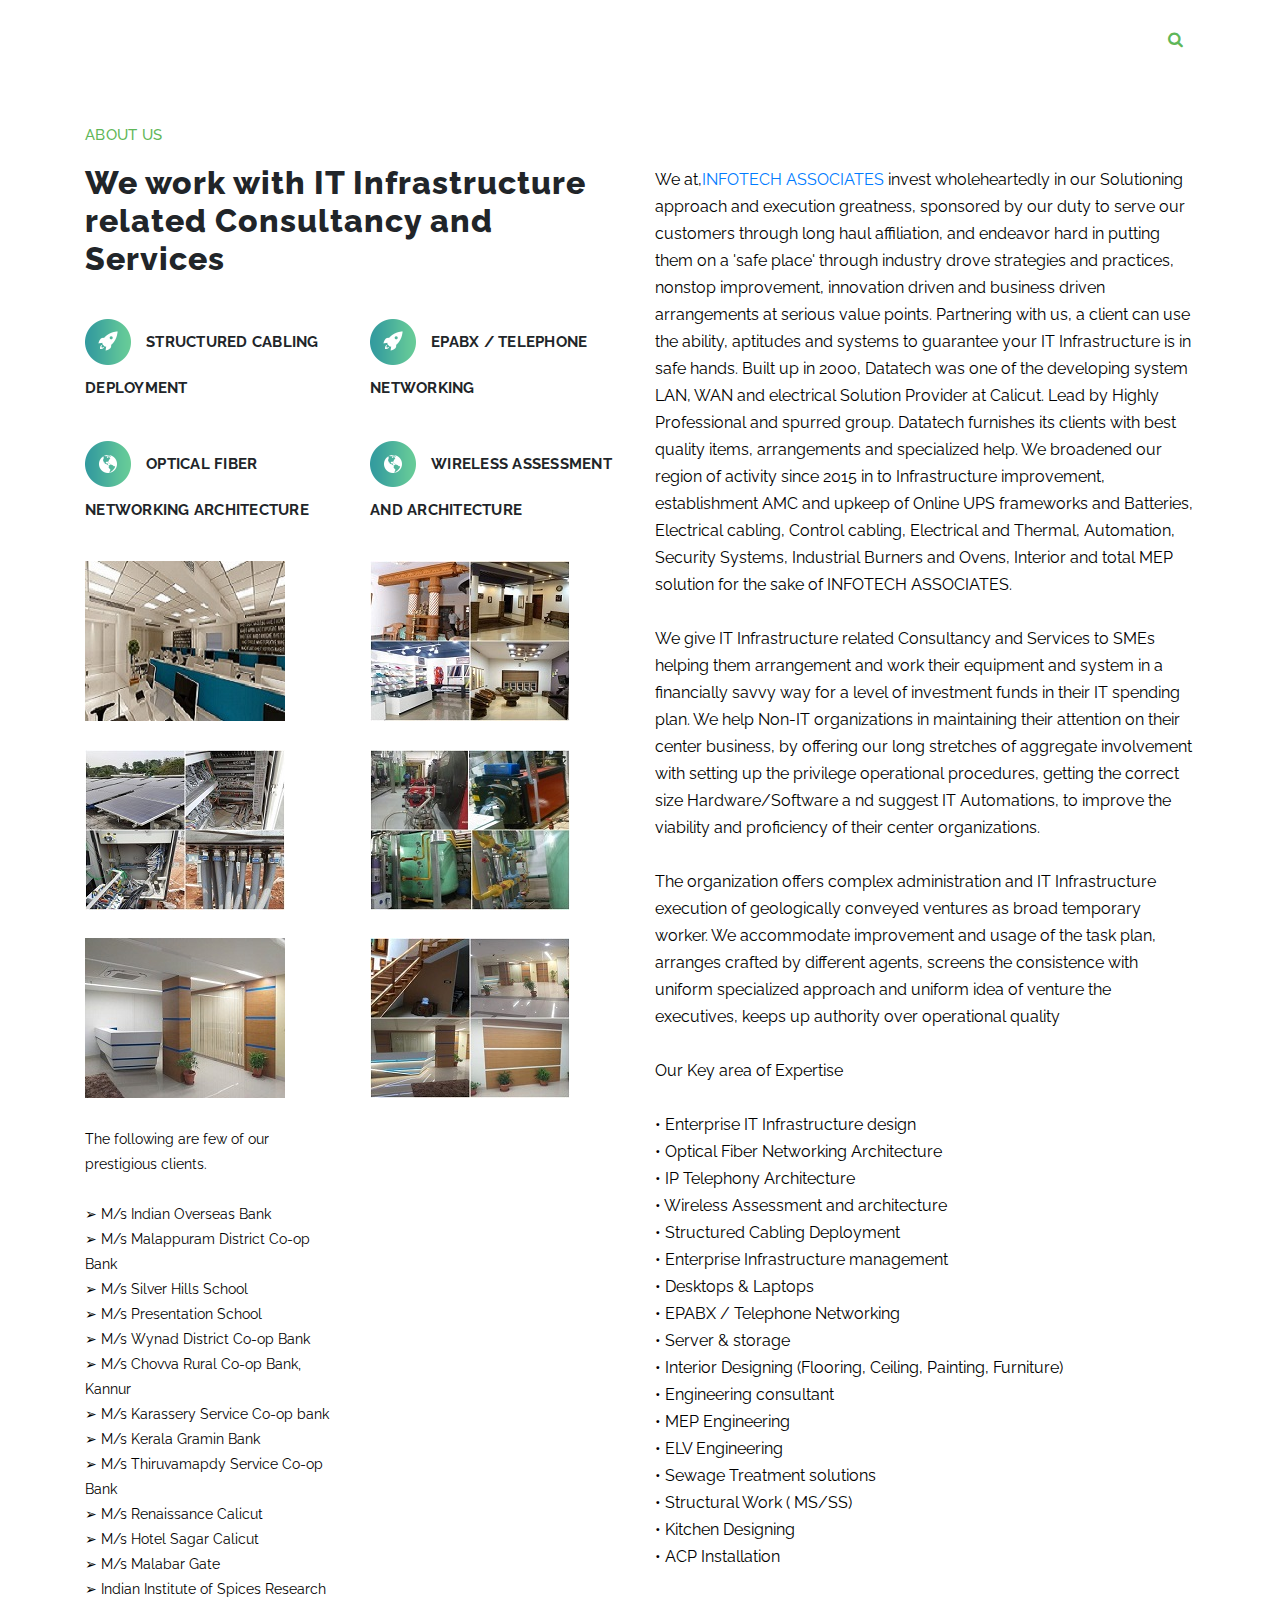
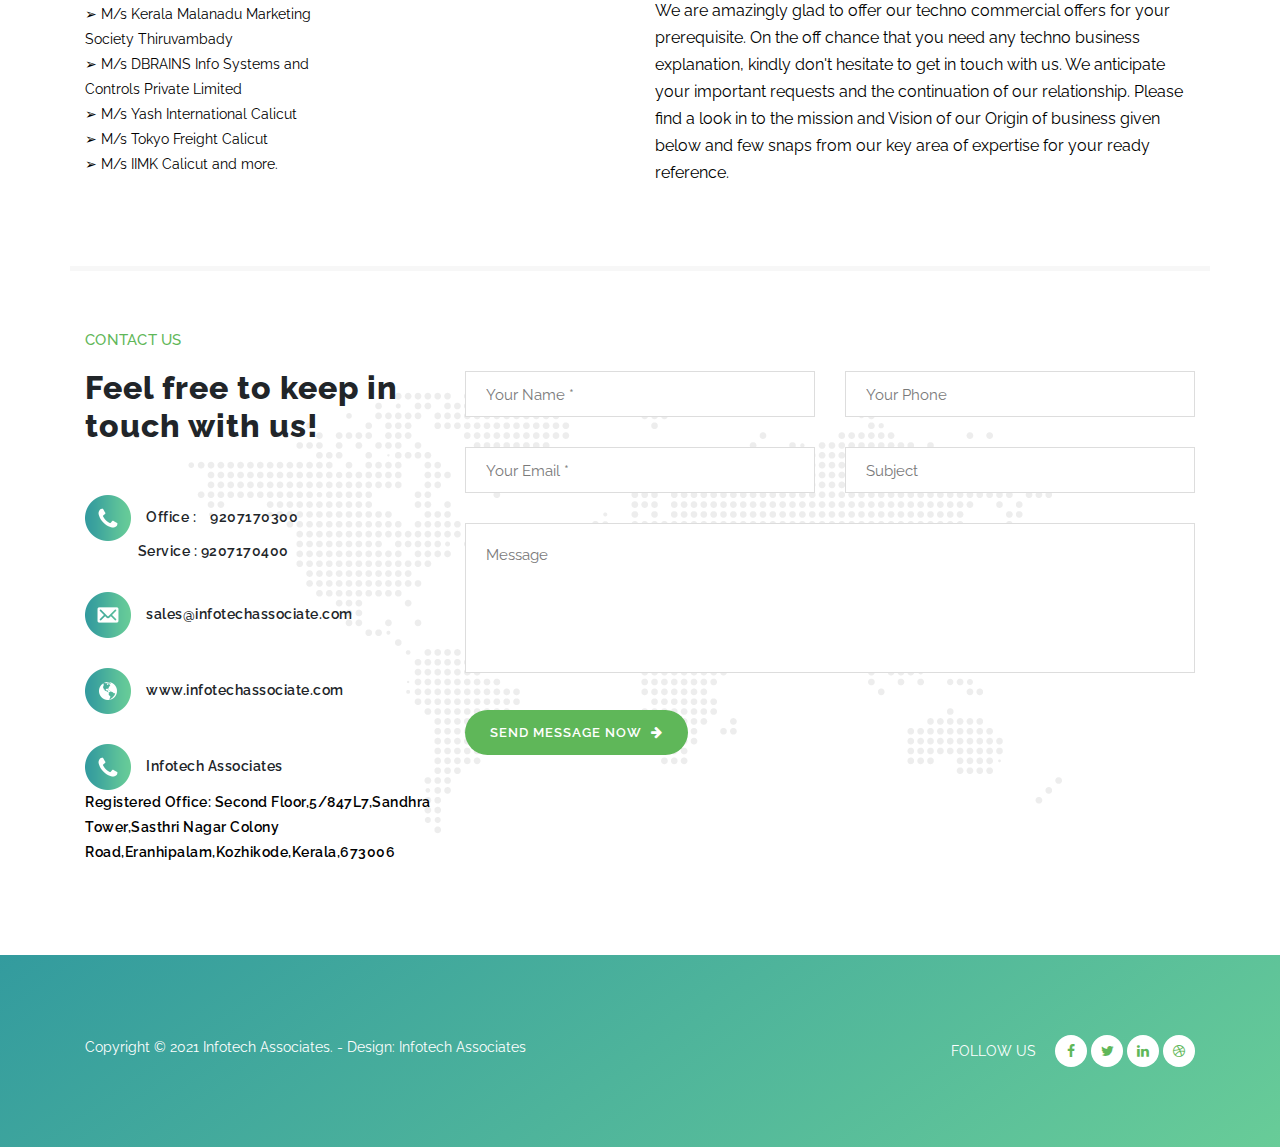
==== profile.html @ 07ed2438 "Update profile.html" ====
<!DOCTYPE html>
<html lang="en">

  <head>

    <meta charset="utf-8">
    <meta name="viewport" content="width=device-width, initial-scale=1, shrink-to-fit=no">
    <meta name="description" content="">
    <meta name="author" content="">
    <link href="https://fonts.googleapis.com/css?family=Raleway:100,200,300,400,500,600,700,800,900&display=swap" rel="stylesheet">
	<link rel="icon" type="image/gif" href="assets/images/favicon.ico"  />

    <title>Infotech Associates</title>

<!--
Breezed Template
https://templatemo.com/tm-543-breezed
-->
    <!-- Additional CSS Files -->
    <link rel="stylesheet" type="text/css" href="assets/css/bootstrap.min.css">

    <link rel="stylesheet" type="text/css" href="assets/css/font-awesome.css">

    <link rel="stylesheet" href="assets/css/templatemo-breezed.css">

    <link rel="stylesheet" href="assets/css/owl-carousel.css">

    <link rel="stylesheet" href="assets/css/lightbox.css">

    <style>
	@media (max-width: 500px)
	{
	.header-area .main-nav .logo
	 {
	  top: 0px;
	  text-transform: uppercase;
	  font-size: 18px;
	 }
	}
    </style>
    </head>
    
    <body>
    
    <!-- ***** Preloader Start ***** -->
    <div id="preloader">
        <div class="jumper">
            <div></div>
            <div></div>
            <div></div>
        </div>
    </div>  
    <!-- ***** Preloader End ***** -->
    
    
    <!-- ***** Header Area Start ***** -->
    <header class="header-area header-sticky">
        <div class="container">
            <div class="row">
                <div class="col-12">
                    <nav class="main-nav">
                        <!-- ***** Logo Start ***** -->
                        <a href="index.html" class="logo">
                            INFOTECH ASSOCIATES 
                        </a>
                        <!-- ***** Logo End ***** -->
                        <!-- ***** Menu Start ***** -->
                        <ul class="nav">
                            <li class="scroll-to-section"><a href="index.html#top" class="active">Home</a></li>
                            <li class="scroll-to-section"><a href="index.html#about">About</a></li>
							<li class="scroll-to-section"><a href="#about">Company Profile</a></li>
                            <li class="submenu"><a href="index.html#gallery">Gallery</a>

                            <ul>
									<li><a href="index.html#projects">Interior Designs</a></li>
                                    <li><a href="index.html#about">About Us</a></li>
                                    <li><a href="">Features</a></li>
                                    <li><a href="">FAQ's</a></li>
                                </ul>
								</li>
                          <!--  <li class="submenu">
                                <a href="javascript:;">Drop Down</a>
                                <ul>
                                    <li><a href="">About Us</a></li>
                                    <li><a href="">Features</a></li>
                                    <li><a href="">FAQ's</a></li>
                                </ul>-->
                            </li>
                            <li class="scroll-to-section"><a href="#contact-us">Contact Us</a></li> 
                            <div class="search-icon">
                                <a href="#search"><i class="fa fa-search"></i></a>
                            </div>
                        </ul>        
                        <a class='menu-trigger'>
                            <span>Menu</span>
                        </a>
                        <!-- ***** Menu End ***** -->
                    </nav>
                </div>
            </div>
        </div>
    </header>
    <!-- ***** Header Area End ***** -->
    
    <!-- ***** Search Area ***** -->
    <div id="search">
        <button type="button" class="close">×</button>
        <form id="contact" action="#" method="get">
            <fieldset>
                <input type="search" name="q" placeholder="SEARCH KEYWORD(s)" aria-label="Search through site content">
            </fieldset>
            <fieldset>
                <button type="submit" class="main-button">Search</button>
            </fieldset>
        </form>
    </div>

    

    <!-- ***** About Area Starts ***** -->
    <section class="section" id="about">
        <div class="container">
            <div class="row" style="margin-top:5%;">
                <div class="col-lg-6 col-md-6 col-xs-12">
                    <div class="left-text-content">
                        <div class="section-heading">
                            <h6>About Us</h6>
                            <h2>We work with IT Infrastructure related Consultancy and Services</h2>
                        </div>
                        <div class="row">
                            <div class="col-md-6 col-sm-6">
                                <div class="service-item">
                                    <img src="assets/images/service-item-01.png" alt="">
                                    <h4>Structured Cabling Deployment</h4>
                                </div>
                            </div>
                            <div class="col-md-6 col-sm-6">
                                <div class="service-item">
                                    <img src="assets/images/service-item-01.png" alt="">
                                    <h4>EPABX / Telephone Networking</h4>
                                </div>
                            </div>
                            <div class="col-md-6 col-sm-6">
                                <div class="service-item">
                                    <img src="assets/images/contact-info-03.png" alt="">
                                    <h4>Optical Fiber Networking Architecture</h4>
                                </div>
                            </div>
                            <div class="col-md-6 col-sm-6">
                                <div class="service-item">
                                    <img src="assets/images/contact-info-03.png" alt="">
                                    <h4>Wireless Assessment and Architecture</h4>
                                </div>
                            </div>
				<br><br>
				<div class="col-md-6 col-sm-6" style="margin-top: 5%;">
                          <div class="item">
                            <a href="assets/images/newimage11.jpg" data-lightbox="image-1" data-title="Our Projects"><img src="assets/images/newimage11.jpg" alt=""></a>
                          </div>
                        </div>
			<div class="col-md-6 col-sm-6" style="margin-top: 5%;">
                          <div class="item">
                            <a href="assets/images/newimage119.jpg" data-lightbox="image-1" data-title="Our Projects"><img src="assets/images/newimage119.jpg" alt=""></a>
                          </div>
                        </div>
			<br><br>
				<div class="col-md-6 col-sm-6" style="margin-top: 5%;">
                          <div class="item">
                            <a href="assets/images/newimage118.jpg" data-lightbox="image-1" data-title="Our Projects"><img src="assets/images/newimage118.jpg" alt=""></a>
                          </div>
                        </div>
			<div class="col-md-6 col-sm-6" style="margin-top: 5%;">
                          <div class="item">
                            <a href="assets/images/newimage117.jpg" data-lightbox="image-1" data-title="Our Projects"><img src="assets/images/newimage117.jpg" alt=""></a>
                          </div>
                        </div>
			<br><br>	
			<div class="col-md-6 col-sm-6" style="margin-top: 5%;">
                          <div class="item">
                            <a href="assets/images/newimage114.jpg" data-lightbox="image-1" data-title="Our Projects"><img src="assets/images/newimage114.jpg" alt=""></a>
                          </div>
                        </div>
			<div class="col-md-6 col-sm-6" style="margin-top: 5%;">
                          <div class="item">
                            <a href="assets/images/newimage116.jpg" data-lightbox="image-1" data-title="Our Projects"><img src="assets/images/newimage116.jpg" alt=""></a>
                          </div>
                        </div>	
			<br><br>	
			
			<div class="col-md-6 col-sm-6" style="margin-top: 5%;font-size: 16px; width: 150%;">
							<p style="color:black;">
							The following are few of our prestigious clients. 
							<br><br>
							➢ M/s Indian Overseas Bank<br>
							➢ M/s Malappuram District Co-op Bank<br>
							➢ M/s Silver Hills School<br>
							➢ M/s Presentation School<br> 
							➢ M/s Wynad District Co-op Bank<br> 
							➢ M/s Chovva Rural Co-op Bank, Kannur<br>
							➢ M/s Karassery Service Co-op bank<br> 
							➢ M/s Kerala Gramin Bank<br> 
							➢ M/s Thiruvamapdy Service Co-op Bank<br> 
							➢ M/s Renaissance Calicut<br> 
							➢ M/s Hotel Sagar Calicut<br>
							➢ M/s Malabar Gate<br>
							➢ Indian Institute of Spices Research<br> 
							➢ M/s Kerala Malanadu Marketing Society Thiruvambady<br>
							➢ M/s DBRAINS Info Systems and Controls Private Limited<br>
							➢ M/s Yash International Calicut<br>
							➢ M/s Tokyo Freight Calicut<br> 
							➢ M/s IIMK Calicut and more.
							<br>
							</p>
							</div>	
				
				
				
                        </div>
                    </div>
                </div>
                <div class="col-lg-6 col-md-6 col-xs-12">
                    <div class="right-text-content">
                        <p style="color:black;"> We at,<a rel="nofollow noopener" href="https://templatemo.com/tm-543-breezed" target="_parent">INFOTECH ASSOCIATES</a> invest wholeheartedly in our Solutioning approach and 
execution greatness, sponsored by our duty to serve our customers through long haul 
affiliation, and endeavor hard in putting them on a 'safe place' through industry drove 
strategies and practices, nonstop improvement, innovation driven and business driven 
arrangements at serious value points. Partnering with us, a client can use the ability, aptitudes 
and systems to guarantee your IT Infrastructure is in safe hands. 
Built up in 2000, Datatech was one of the developing system LAN, WAN and electrical 
Solution Provider at Calicut. Lead by Highly Professional and spurred group. Datatech 
furnishes its clients with best quality items, arrangements and specialized help. We broadened
our region of activity since 2015 in to Infrastructure improvement, establishment AMC and 
upkeep of Online UPS frameworks and Batteries, Electrical cabling, Control cabling, 
Electrical and Thermal, Automation, Security Systems, Industrial Burners and Ovens, Interior 
and total MEP solution for the sake of INFOTECH ASSOCIATES.
<br><br> 
We give IT Infrastructure related Consultancy and Services to SMEs helping them 
arrangement and work their equipment and system in a financially savvy way for a level of 
investment funds in their IT spending plan. We help Non-IT organizations in maintaining their 
attention on their center business, by offering our long stretches of aggregate involvement 
with setting up the privilege operational procedures, getting the correct size 
Hardware/Software a nd suggest IT Automations, to improve the viability and proficiency of 
their center organizations. 
<br><br>
The organization offers complex administration and IT Infrastructure execution of 
geologically conveyed ventures as broad temporary worker. We accommodate improvement 
and usage of the task plan, arranges crafted by different agents, screens the consistence with 
uniform specialized approach and uniform idea of venture the executives, keeps up authority 
over operational quality
<br><br>
Our Key area of Expertise
<br><br>
• Enterprise IT Infrastructure design<br>
• Optical Fiber Networking Architecture<br>
• IP Telephony Architecture<br>
• Wireless Assessment and architecture<br>
• Structured Cabling Deployment<br>
• Enterprise Infrastructure management<br>
• Desktops & Laptops<br> 
• EPABX / Telephone Networking<br>
• Server & storage<br>
• Interior Designing (Flooring, Ceiling, Painting, Furniture)<br>
• Engineering consultant<br>
• MEP Engineering<br>
• ELV Engineering<br>
• Sewage Treatment solutions<br>
• Structural Work ( MS/SS)<br>
• Kitchen Designing<br>
• ACP Installation<br> 
<br>
We are amazingly glad to offer our techno commercial offers for your prerequisite. On the off 
chance that you need any techno business explanation, kindly don't hesitate to get in touch 
with us. We anticipate your important requests and the continuation of our relationship.
Please find a look in to the mission and Vision of our Origin of business given below and few 
snaps from our key area of expertise for your ready reference.
</p>
                    </div>
                </div>
            </div>
        </div>
    </section>
    <!-- ***** About Area Ends ***** -->

    
    <!-- ***** Contact Us Area Starts ***** -->
    <section class="section" id="contact-us">
        <div class="container">
            <div class="row">
                <div class="col-lg-4 col-md-4 col-xs-12">
                    <div class="left-text-content">
                        <div class="section-heading">
                            <h6>Contact Us</h6>
                            <h2>Feel free to keep in touch with us!</h2>
                        </div>
                        <ul class="contact-info">
                            <li><img src="assets/images/contact-info-01.png" alt="">Office :&nbsp &nbsp 9207170300 </br> &nbsp &nbsp &nbsp &nbsp &nbsp &nbsp &nbsp &nbspService : 9207170400</li>
                            <li><img src="assets/images/contact-info-02.png" alt="">sales@infotechassociate.com</li>
                            <li><img src="assets/images/contact-info-03.png" alt="">www.infotechassociate.com</li>
			                <li><img src="assets/images/contact-info-01.png" alt="">Infotech Associates </br>
				            <p style="color: black;">Registered Office: Second Floor,5/847L7,Sandhra Tower,Sasthri Nagar Colony Road,Eranhipalam,Kozhikode,Kerala,673006</p></li>
                        </ul>
                    </div>
                </div>
                <div class="col-lg-8 col-md-8 col-xs-12">
                    <div class="contact-form">
                        <form id="contact" action="" method="get">
                          <div class="row">
                            <div class="col-md-6 col-sm-12">
                              <fieldset>
                                <input name="name" type="text" id="name" placeholder="Your Name *" required="">
                              </fieldset>
                            </div>
                            <div class="col-md-6 col-sm-12">
                              <fieldset>
                                <input name="phone" type="text" id="phone" placeholder="Your Phone" required="">
                              </fieldset>
                            </div>
                            <div class="col-md-6 col-sm-12">
                              <fieldset>
                                <input name="email" type="email" id="email" placeholder="Your Email *" required="">
                              </fieldset>
                            </div>
                            <div class="col-md-6 col-sm-12">
                              <fieldset>
                                <input name="subject" type="text" id="subject" placeholder="Subject">
                              </fieldset>
                            </div>
                            <div class="col-lg-12">
                              <fieldset>
                                <textarea name="message" rows="6" id="message" placeholder="Message" required=""></textarea>
                              </fieldset>
                            </div>
                            <div class="col-lg-12">
                              <fieldset>
                                <button type="submit" id="form-submit" class="main-button-icon">Send Message Now <i class="fa fa-arrow-right"></i></button>
                              </fieldset>
                            </div>
                          </div>
                        </form>
                    </div>
                </div>
            </div>
        </div>
    </section>
    <!-- ***** Contact Us Area Ends ***** -->
    
    <!-- ***** Footer Start ***** -->
    <footer>
        <div class="container">
            <div class="row">
                <div class="col-lg-6 col-xs-12">
                    <div class="left-text-content">
                        <p>Copyright &copy; 2021 Infotech Associates.
                        
                        - Design: <a rel="nofollow noopener" href="#">Infotech Associates </a></p>
                    </div>
                </div>
                <div class="col-lg-6 col-xs-12">
                    <div class="right-text-content">
                            <ul class="social-icons">
                                <li><p>Follow Us</p></li>
                                <li><a rel="nofollow" href="#"><i class="fa fa-facebook"></i></a></li>
                                <li><a rel="nofollow" href="#"><i class="fa fa-twitter"></i></a></li>
                                <li><a rel="nofollow" href="#"><i class="fa fa-linkedin"></i></a></li>
                                <li><a rel="nofollow" href="#"><i class="fa fa-dribbble"></i></a></li>
                            </ul>
                    </div>
                </div>
            </div>
        </div>
    </footer>
    

    <!-- jQuery -->
    <script src="assets/js/jquery-2.1.0.min.js"></script>

    <!-- Bootstrap -->
    <script src="assets/js/popper.js"></script>
    <script src="assets/js/bootstrap.min.js"></script>

    <!-- Plugins -->
    <script src="assets/js/owl-carousel.js"></script>
    <script src="assets/js/scrollreveal.min.js"></script>
    <script src="assets/js/waypoints.min.js"></script>
    <script src="assets/js/jquery.counterup.min.js"></script>
    <script src="assets/js/imgfix.min.js"></script> 
    <script src="assets/js/slick.js"></script> 
    <script src="assets/js/lightbox.js"></script> 
    <script src="assets/js/isotope.js"></script> 
    
    <!-- Global Init -->
    <script src="assets/js/custom.js"></script>

    <script>

        $(function() {
            var selectedClass = "";
            $("p").click(function(){
            selectedClass = $(this).attr("data-rel");
            $("#portfolio").fadeTo(50, 0.1);
                $("#portfolio div").not("."+selectedClass).fadeOut();
            setTimeout(function() {
              $("."+selectedClass).fadeIn();
              $("#portfolio").fadeTo(50, 1);
            }, 500);
                
            });
        });

    </script>
   
  </body>
</html>
---- assets/css/templatemo-breezed.css ----
/*

Breezed Template

https://templatemo.com/tm-543-breezed

*/

/* ---------------------------------------------
Table of contents
------------------------------------------------
01. font & reset css
02. reset
03. global styles
04. header
05. banner
06. features
07. testimonials
08. contact
09. footer
10. preloader
11. search
12. portfolio

--------------------------------------------- */
/* 
---------------------------------------------
font & reset css
--------------------------------------------- 
*/
@import url("https://fonts.googleapis.com/css?family=Poppins:100,200,300,400,500,600,700,800,900");
/* 
---------------------------------------------
reset
--------------------------------------------- 
*/
html, body, div, span, applet, object, iframe, h1, h2, h3, h4, h5, h6, p, blockquote, div
pre, a, abbr, acronym, address, big, cite, code, del, dfn, em, font, img, ins, kbd, q,
s, samp, small, strike, strong, sub, sup, tt, var, b, u, i, center, dl, dt, dd, ol, ul, li,
figure, header, nav, section, article, aside, footer, figcaption {
  margin: 0;
  padding: 0;
  border: 0;
  outline: 0;
}

.clearfix:after {
  content: ".";
  display: block;
  clear: both;
  visibility: hidden;
  line-height: 0;
  height: 0;
}

.clearfix {
  display: inline-block;
}

html[xmlns] .clearfix {
  display: block;
}

* html .clearfix {
  height: 1%;
}

ul, li {
  padding: 0;
  margin: 0;
  list-style: none;
}

header, nav, section, article, aside, footer, hgroup {
  display: block;
}

* {
  box-sizing: border-box;
}

html, body {
  font-family: 'Raleway', sans-serif;
  font-weight: 400;
  background-color: #fff;
  font-size: 16px;
  -ms-text-size-adjust: 100%;
  -webkit-font-smoothing: antialiased;
  -moz-osx-font-smoothing: grayscale;
}

a {
  text-decoration: none !important;
}

h1, h2, h3, h4, h5, h6 {
  margin-top: 0px;
  margin-bottom: 0px;
}

ul {
  margin-bottom: 0px;
}

p {
  font-size: 14px;
  line-height: 25px;
  color: #777;
}

/* 
---------------------------------------------
global styles
--------------------------------------------- 
*/
html,
body {
  background: #fff;
  font-family: 'Raleway', sans-serif;
}

::selection {
  background: #5fb759;
  color: #fff;
}

::-moz-selection {
  background: #5fb759;
  color: #fff;
}

@media (max-width: 991px) {
  html, body {
    overflow-x: hidden;
  }
  .mobile-top-fix {
    margin-top: 30px;
    margin-bottom: 0px;
  }
  .mobile-bottom-fix {
    margin-bottom: 30px;
  }
  .mobile-bottom-fix-big {
    margin-bottom: 60px;
  }
}

a.main-stroked-button {
  font-size: 13px;
  border-radius: 25px;
  padding: 11px 25px;
  background-color: transparent;
  border: 2px solid #fff;
  text-transform: uppercase;
  color: #fff;
  font-weight: 600;
  letter-spacing: 1px;
  -webkit-transition: all 0.3s ease 0s;
  -moz-transition: all 0.3s ease 0s;
  -o-transition: all 0.3s ease 0s;
  transition: all 0.3s ease 0s;
}

a.main-stroked-button:hover {
  background-color: #fff;
  color: #5fb759;
}

a.main-filled-button {
  font-size: 13px;
  border-radius: 25px;
  padding: 13px 25px;
  background-color: #fff;
  text-transform: uppercase;
  color: #5fb759;
  font-weight: 600;
  letter-spacing: 1px;
  -webkit-transition: all 0.3s ease 0s;
  -moz-transition: all 0.3s ease 0s;
  -o-transition: all 0.3s ease 0s;
  transition: all 0.3s ease 0s;
}

a.main-filled-button:hover {
  color: #fff;
  background-color: #5fb759;
}

a.main-button-icon {
  font-size: 13px;
  border-radius: 25px;
  padding: 13px 25px;
  background-color: #5fb759;
  text-transform: uppercase;
  color: #fff;
  font-weight: 600;
  letter-spacing: 1px;
  -webkit-transition: all 0.3s ease 0s;
  -moz-transition: all 0.3s ease 0s;
  -o-transition: all 0.3s ease 0s;
  transition: all 0.3s ease 0s;
}

a.main-button-icon i {
  margin-left: 5px;
  -webkit-transition: all 0.3s ease-in-out 0s;
  -moz-transition: all 0.3s ease-in-out 0s;
  -o-transition: all 0.3s ease-in-out 0s;
  transition: all 0.3s ease-in-out 0s;
}

a.main-button-icon:hover i {
  padding-left: 5px;
}

button.main-button {
  outline: none;
  border: none;
  cursor: pointer;
  font-size: 13px;
  border-radius: 25px;
  padding: 10px 25px;
  background-color: #fff;
  text-transform: uppercase;
  color: #5fb759;
  font-weight: 600;
  letter-spacing: 1px;
  -webkit-transition: all 0.3s ease 0s;
  -moz-transition: all 0.3s ease 0s;
  -o-transition: all 0.3s ease 0s;
  transition: all 0.3s ease 0s;
}

button.main-button:hover {
  color: #fff;
  background-color: #5fb759;
}

button.main-button-icon {
  border: none;
  outline: none;
  font-size: 13px;
  border-radius: 25px;
  padding: 13px 25px;
  background-color: #5fb759;
  text-transform: uppercase;
  color: #fff;
  font-weight: 600;
  letter-spacing: 1px;
  -webkit-transition: all 0.3s ease 0s;
  -moz-transition: all 0.3s ease 0s;
  -o-transition: all 0.3s ease 0s;
  transition: all 0.3s ease 0s;
}

button.main-button-icon i {
  margin-left: 5px;
  -webkit-transition: all 0.3s ease-in-out 0s;
  -moz-transition: all 0.3s ease-in-out 0s;
  -o-transition: all 0.3s ease-in-out 0s;
  transition: all 0.3s ease-in-out 0s;
}

button.main-button-icon:hover i {
  padding-left: 5px;
}

a.text-button-icon {
  text-transform: uppercase;
  color: #1e1e1e;
  font-size: 13px;
  font-weight: 600;
  letter-spacing: 1px;
  -webkit-transition: all 0.3s ease 0s;
  -moz-transition: all 0.3s ease 0s;
  -o-transition: all 0.3s ease 0s;
  transition: all 0.3s ease 0s;
}

a.text-button-icon i {
  margin-left: 5px;
  -webkit-transition: all 0.3s ease-in-out 0s;
  -moz-transition: all 0.3s ease-in-out 0s;
  -o-transition: all 0.3s ease-in-out 0s;
  transition: all 0.3s ease-in-out 0s;
}

a.text-button-icon:hover {
  color: #5fb759;
}

a.text-button-icon:hover i {
  padding-left: 5px;
}


.section-heading h6 {
  font-size: 15px;
  font-weight: 500;
  text-transform: uppercase;
  letter-spacing: 0.25px;
  margin-top: 0px;
  margin-bottom: 0px;
}

.section-heading h2 {
  font-size: 32px;
  font-weight: 800;
  letter-spacing: 1px;
  margin-top: 20px;
  margin-bottom: 0px;
}


/* 
---------------------------------------------
header
--------------------------------------------- 
*/

.background-header {
  background-color: #fff;
  height: 80px!important;
  position: fixed!important;
  top: 0px;
  left: 0px;
  right: 0px;
  box-shadow: 0px 0px 10px rgba(0,0,0,0.15)!important;
}

.background-header .logo,
.background-header .main-nav .nav li a {
  color: #1e1e1e!important;
}

.background-header .main-nav .nav li:hover a {
  color: #5fb759!important;
}

.background-header .nav li a.active {
  color: #5fb759!important;
}

.header-area {
  position: absolute;
  top: 0px;
  left: 0px;
  right: 0px;
  z-index: 100;
  height: 100px;
  -webkit-transition: all .5s ease 0s;
  -moz-transition: all .5s ease 0s;
  -o-transition: all .5s ease 0s;
  transition: all .5s ease 0s;
}

.header-area .main-nav {
  min-height: 80px;
  background: transparent;
}

.header-area .main-nav .logo {
  line-height: 80px;
  color: #fff;
  font-size: 28px;
  font-weight: 700;
  text-transform: uppercase;
  letter-spacing: 2px;
  float: left;
  -webkit-transition: all 0.3s ease 0s;
  -moz-transition: all 0.3s ease 0s;
  -o-transition: all 0.3s ease 0s;
  transition: all 0.3s ease 0s;
}


.header-area .main-nav .nav {
  float: right;
  margin-top: 27px;
  margin-right: 0px;
  background-color: transparent;
  -webkit-transition: all 0.3s ease 0s;
  -moz-transition: all 0.3s ease 0s;
  -o-transition: all 0.3s ease 0s;
  transition: all 0.3s ease 0s;
  position: relative;
  z-index: 999;
}

.header-area .main-nav .nav li {
  padding-left: 20px;
  padding-right: 20px;
}

.header-area .main-nav .nav .search-icon {
  float: right;
  margin-left: 15px;
}

.header-area .main-nav .nav .search-icon a {
  background-color: #fff;
  color: #5fb759;
  width: 40px;
  height: 40px;
  display: inline-block;
  text-align: center;
  line-height: 40px;
}

@media (max-width: 767px) {
  .header-area .main-nav .nav .search-icon {
    float: none;
    text-align: center;
    width: 100%;
    background-color: #fff;
    margin-left: 0px;
  }
}

.header-area .main-nav .nav .search-icon a:hover {
  opacity: 1;
  color: #5fb759!important;
}

.header-area .main-nav .nav li a {
  display: block;
  font-weight: 500;
  font-size: 13px;
  color: #7a7a7a;
  text-transform: uppercase;
  -webkit-transition: all 0.3s ease 0s;
  -moz-transition: all 0.3s ease 0s;
  -o-transition: all 0.3s ease 0s;
  transition: all 0.3s ease 0s;
  height: 40px;
  line-height: 40px;
  border: transparent;
  letter-spacing: 1px;
}

.header-area .main-nav .nav li a {
  color: #fff;
}

.header-area .main-nav .nav li:hover a,
.header-area .main-nav .nav li a.active {
  color: #fff!important;
  opacity: 0.5;
}

.background-header .main-nav .nav li:hover a,
.background-header .main-nav .nav li a.active {
  color: #5fb759!important;
  opacity: 1;
}

.header-area .main-nav .nav li.submenu {
  position: relative;
  padding-right: 35px;
}

.header-area .main-nav .nav li.submenu:after {
  font-family: FontAwesome;
  content: "\f107";
  font-size: 12px;
  color: #fff;
  position: absolute;
  right: 18px;
  top: 12px;
}

.background-header .main-nav .nav li.submenu:after {
  color: #7a7a7a;
}

.header-area .main-nav .nav li.submenu ul {
  position: absolute;
  width: 200px;
  box-shadow: 0 2px 28px 0 rgba(0, 0, 0, 0.06);
  overflow: hidden;
  top: 40px;
  opacity: 0;
  transform: translateY(+2em);
  visibility: hidden;
  z-index: -1;
  transition: all 0.3s ease-in-out 0s, visibility 0s linear 0.3s, z-index 0s linear 0.01s;
}

.header-area .main-nav .nav li.submenu ul li {
  margin-left: 0px;
  padding-left: 0px;
  padding-right: 0px;
}

.header-area .main-nav .nav li.submenu ul li a {
  opacity: 1;
  display: block;
  background: #fff;
  color: #7a7a7a!important;
  padding-left: 20px;
  height: 40px;
  line-height: 40px;
  -webkit-transition: all 0.3s ease 0s;
  -moz-transition: all 0.3s ease 0s;
  -o-transition: all 0.3s ease 0s;
  transition: all 0.3s ease 0s;
  position: relative;
  font-size: 13px;
  border-bottom: 1px solid #f5f5f5;
}

.header-area .main-nav .nav li.submenu ul li a:hover {
  background: #fff;
  color: #5fb759!important;
  padding-left: 25px;
}

.header-area .main-nav .nav li.submenu ul li a:hover:before {
  width: 3px;
}

.header-area .main-nav .nav li.submenu:hover ul {
  visibility: visible;
  opacity: 1;
  z-index: 1;
  transform: translateY(0%);
  transition-delay: 0s, 0s, 0.3s;
}

.header-area .main-nav .menu-trigger {
  cursor: pointer;
  display: block;
  position: absolute;
  top: 23px;
  width: 32px;
  height: 40px;
  text-indent: -9999em;
  z-index: 99;
  right: 40px;
  display: none;
}

.header-area .main-nav .menu-trigger span,
.header-area .main-nav .menu-trigger span:before,
.header-area .main-nav .menu-trigger span:after {
  -moz-transition: all 0.4s;
  -o-transition: all 0.4s;
  -webkit-transition: all 0.4s;
  transition: all 0.4s;
  background-color: #1e1e1e;
  display: block;
  position: absolute;
  width: 30px;
  height: 2px;
  left: 0;
}

.background-header .main-nav .menu-trigger span,
.background-header .main-nav .menu-trigger span:before,
.background-header .main-nav .menu-trigger span:after {
  background-color: #1e1e1e;
}

.header-area .main-nav .menu-trigger span:before,
.header-area .main-nav .menu-trigger span:after {
  -moz-transition: all 0.4s;
  -o-transition: all 0.4s;
  -webkit-transition: all 0.4s;
  transition: all 0.4s;
  background-color: #1e1e1e;
  display: block;
  position: absolute;
  width: 30px;
  height: 2px;
  left: 0;
  width: 75%;
}

.background-header .main-nav .menu-trigger span:before,
.background-header .main-nav .menu-trigger span:after {
  background-color: #1e1e1e;
}

.header-area .main-nav .menu-trigger span:before,
.header-area .main-nav .menu-trigger span:after {
  content: "";
}

.header-area .main-nav .menu-trigger span {
  top: 16px;
}

.header-area .main-nav .menu-trigger span:before {
  -moz-transform-origin: 33% 100%;
  -ms-transform-origin: 33% 100%;
  -webkit-transform-origin: 33% 100%;
  transform-origin: 33% 100%;
  top: -10px;
  z-index: 10;
}

.header-area .main-nav .menu-trigger span:after {
  -moz-transform-origin: 33% 0;
  -ms-transform-origin: 33% 0;
  -webkit-transform-origin: 33% 0;
  transform-origin: 33% 0;
  top: 10px;
}

.header-area .main-nav .menu-trigger.active span,
.header-area .main-nav .menu-trigger.active span:before,
.header-area .main-nav .menu-trigger.active span:after {
  background-color: transparent;
  width: 100%;
}

.header-area .main-nav .menu-trigger.active span:before {
  -moz-transform: translateY(6px) translateX(1px) rotate(45deg);
  -ms-transform: translateY(6px) translateX(1px) rotate(45deg);
  -webkit-transform: translateY(6px) translateX(1px) rotate(45deg);
  transform: translateY(6px) translateX(1px) rotate(45deg);
  background-color: #1e1e1e;
}

.background-header .main-nav .menu-trigger.active span:before {
  background-color: #1e1e1e;
}

.header-area .main-nav .menu-trigger.active span:after {
  -moz-transform: translateY(-6px) translateX(1px) rotate(-45deg);
  -ms-transform: translateY(-6px) translateX(1px) rotate(-45deg);
  -webkit-transform: translateY(-6px) translateX(1px) rotate(-45deg);
  transform: translateY(-6px) translateX(1px) rotate(-45deg);
  background-color: #1e1e1e;
}

.background-header .main-nav .menu-trigger.active span:after {
  background-color: #1e1e1e;
}

.header-area.header-sticky {
  min-height: 80px;
}

.header-area.header-sticky .nav {
  margin-top: 20px !important;
}

.header-area.header-sticky .nav li a.active {
  color: #5fb759;
}

@media (max-width: 1200px) {
  .header-area .main-nav .nav li {
    padding-left: 12px;
    padding-right: 12px;
  }
  .header-area .main-nav:before {
    display: none;
  }
}

@media (max-width: 767px) {
  .header-area .main-nav .logo {
    color: #1e1e1e;
  }
  .header-area.header-sticky .nav li a:hover,
  .header-area.header-sticky .nav li a.active {
    color: #5fb759!important;
    opacity: 1;
  }
  .header-area.header-sticky .nav li.search-icon a {
    width: 100%;
  }
  .header-area {
    background-color: #f7f7f7;
    padding: 0px 15px;
    height: 80px;
    box-shadow: none;
    text-align: center;
  }
  .header-area .container {
    padding: 0px;
  }
  .header-area .logo {
    margin-left: 30px;
  }
  .header-area .menu-trigger {
    display: block !important;
  }
  .header-area .main-nav {
    overflow: hidden;
  }
  .header-area .main-nav .nav {
    float: none;
    width: 100%;
    display: none;
    -webkit-transition: all 0s ease 0s;
    -moz-transition: all 0s ease 0s;
    -o-transition: all 0s ease 0s;
    transition: all 0s ease 0s;
    margin-left: 0px;
  }
  .header-area .main-nav .nav li:first-child {
    border-top: 1px solid #eee;
  }
  .header-area.header-sticky .nav {
    margin-top: 80px !important;
  }
  .header-area .main-nav .nav li {
    width: 100%;
    background: #fff;
    border-bottom: 1px solid #eee;
    padding-left: 0px !important;
    padding-right: 0px !important;
  }
  .header-area .main-nav .nav li a {
    height: 50px !important;
    line-height: 50px !important;
    padding: 0px !important;
    border: none !important;
    background: #f7f7f7 !important;
    color: #191a20 !important;
  }
  .header-area .main-nav .nav li a:hover {
    background: #eee !important;
    color: #5fb759!important;
  }
  .header-area .main-nav .nav li.submenu ul {
    position: relative;
    visibility: inherit;
    opacity: 1;
    z-index: 1;
    transform: translateY(0%);
    transition-delay: 0s, 0s, 0.3s;
    top: 0px;
    width: 100%;
    box-shadow: none;
    height: 0px;
  }
  .header-area .main-nav .nav li.submenu ul li a {
    font-size: 12px;
    font-weight: 400;
  }
  .header-area .main-nav .nav li.submenu ul li a:hover:before {
    width: 0px;
  }
  .header-area .main-nav .nav li.submenu ul.active {
    height: auto !important;
  }
  .header-area .main-nav .nav li.submenu:after {
    color: #3B566E;
    right: 25px;
    font-size: 14px;
    top: 15px;
  }
  .header-area .main-nav .nav li.submenu:hover ul, .header-area .main-nav .nav li.submenu:focus ul {
    height: 0px;
  }
}

@media (min-width: 767px) {
  .header-area .main-nav .nav {
    display: flex !important;
  }
}


/* 
---------------------------------------------
banner
--------------------------------------------- 
*/
/* ==== Main CSS === */
.img-fill{
  width: 100%;
  display: block;
  overflow: hidden;
  position: relative;
  text-align: center
}

.img-fill img {
  min-height: 100%;
  min-width: 100%;
  position: relative;
  display: inline-block;
  max-width: none;
}

*,
*:before,
*:after {
  -webkit-box-sizing: border-box;
  box-sizing: border-box;
  -webkit-font-smoothing: antialiased;
  -moz-osx-font-smoothing: grayscale;
}

.Grid1k {
  padding: 0 15px;
  max-width: 1200px;
  margin: auto;
}

.blocks-box,
.slick-slider {
  margin: 0;
  padding: 0!important;
}

.slick-slide {
  float: left /* If RTL Make This Right */ ;
  padding: 0;
}

/* ==== Slider Style === */
.Modern-Slider .item .img-fill{
  height:95vh;
  background:#000;
}

.Modern-Slider .item .info > div{
  display:inline-block!important;
  vertical-align:middle;
}

.Modern-Slider .NextArrow{
  position:absolute;
  top:50%;
  right:30px;
  border:0 none;
  background-color: transparent;
  text-align:center;
  font-size: 36px;
  font-family: 'FontAwesome';
  color:#FFF;
  z-index:5;
  outline: none;
}

.Modern-Slider .NextArrow:before{
  content:'\f105';
}

.Modern-Slider .PrevArrow {
  position:absolute;
  top:50%;
  left:30px;
  border:0 none;
  background-color: transparent;
  text-align:center;
  font-size: 36px;
  font-family: 'FontAwesome';
  color:#FFF;
  z-index:5;
  outline: none;
}

.Modern-Slider .PrevArrow:before{
  content:'\f104';
}

.scroll-down {
  position: absolute;
  left: 50%;
  margin-top: -30px;
  margin-left: -30px;
  z-index: 10;
}

.scroll-down a {
  display: inline-block;
  background-color: #5fb759;
  width: 60px;
  height: 60px;
  text-align: center;
  line-height: 60px;
  border-radius: 50%;
  color: #fff;
  box-shadow: 0px 0px 10px rgba(0,0,0,0.1);
}

ul.slick-dots {
  display: none!important;
}

.Modern-Slider .text-content {
  width: 80%;
  position: absolute;
  top: 50%;
  left: 50%;
  transform: translate(-50%, -50%);
}

.Modern-Slider .item h3 {
  margin-bottom: 25px;
  font-size: 16px;
  text-transform: uppercase;
  font-weight: 600;
  letter-spacing: 1px;
  color:#FFF;
  animation:fadeOutRight 1s both;
}

.Modern-Slider .item h5 {
  margin-bottom: 50px;
  font-size: 36px;
  font-weight: 200;
  letter-spacing: 2.5px;
  color:#FFF;
  overflow:hidden;
  animation:fadeOutLeft 1s both;
}

.Modern-Slider .item a {
  margin: 0 5px;
}

.Modern-Slider .item.slick-active h3{
  animation:fadeInDown 1s both 1s;
}

.Modern-Slider .item.slick-active h5{
  animation:fadeInLeft 1s both 1.5s;
}

.Modern-Slider .item.slick-active{
  animation:Slick-FastSwipeIn 1s both;
}

.Modern-Slider .buttons {
  position: relative;
}

.Modern-Slider {background:#000;}


/* ==== Slick Slider Css Ruls === */
.slick-slider{position:relative;display:block;-webkit-user-select:none;-moz-user-select:none;-ms-user-select:none;user-select:none;-webkit-touch-callout:none;-khtml-user-select:none;-ms-touch-action:pan-y;touch-action:pan-y;-webkit-tap-highlight-color:transparent}
.slick-list{position:relative;display:block;overflow:hidden;margin:0;padding:0}
.slick-list:focus{outline:none}.slick-list.dragging{cursor:hand}
.slick-slider .slick-track,.slick-slider .slick-list{-webkit-transform:translate3d(0,0,0);-ms-transform:translate3d(0,0,0);transform:translate3d(0,0,0)}
.slick-track{position:relative;top:0;left:0;display:block}
.slick-track:before,.slick-track:after{display:table;content:''}.slick-track:after{clear:both}
.slick-loading .slick-track{visibility:hidden}
.slick-slide{display:none;float:left /* If RTL Make This Right */ ;height:100%;min-height:1px}
.slick-slide.dragging img{pointer-events:none}
.slick-initialized .slick-slide{display:block}
.slick-loading .slick-slide{visibility:hidden}
.slick-vertical .slick-slide{display:block;height:auto;border:1px solid transparent}

/*
---------------------------------------------
about
---------------------------------------------
*/

#about {
  padding: 70px 0px 0px 0px;
  position: relative;
  z-index: 9;
}

#about .container {
  border-bottom: 5px solid #f7f7f7;
  padding-bottom: 80px;
}

#about .section-heading {
  margin-bottom: 10px;
}

#about .section-heading h6 {
  color: #5fb759;
}

#about .service-item {
  margin-top: 30px;
}

#about .service-item img {
  float: left;
  margin-right: 15px;
  width: 46px;
  height: 46px;
}

#about .service-item h4 {
  font-size: 15px;
  font-weight: 700;
  text-transform: uppercase;
  letter-spacing: 0.25px;
  line-height: 46px;
}

#about a.main-button-icon {
  display: inline-block;
  margin-top: 60px;
}

#about .right-text-content {
  margin-top: 40px;
}

#about .right-text-content p {
  font-size: 16px;
  line-height: 27px;
  color: #777;
}


/*
---------------------------------------------
features
---------------------------------------------
*/

#features {
  padding-top: 80px;
  padding-bottom: 70px;
}

#features .features-item {
  margin-bottom: 50px;
}

.features-item .features-icon {
  float: left;
}

#features .features-content {
  margin-left: 75px;
}

.features-item .features-content h4 {
  font-size: 15px;
  font-weight: 700;
  text-transform: uppercase;
  letter-spacing: 0.25px;
  margin-bottom: 15px;
}

.features-item .features-content p {
  margin-bottom: 15px;
}



/*
---------------------------------------------
subscribe
---------------------------------------------
*/

#subscribe {
  padding: 80px 0px;
  background-image: url(../images/slide-02.jpg);
  background-position: center center;
  background-repeat: no-repeat;
  background-size: cover;
}

#subscribe .section-heading {
  text-align: center;
  color: #fff;
  margin-bottom: 25px;
}

#subscribe p {
  text-align: center;
  font-size: 16px;
  line-height: 27px;
  color: #fff;
  margin-bottom: 40px;
}

#subscribe input {
  width: 100%;
  height: 38px;
  border-radius: 19px;
  border: 1px solid #fff;
  background-color: transparent;
  padding: 0px 20px;
  font-size: 13px;
  color: #fff;
  outline: none;
}

.subscribe-form ::-webkit-input-placeholder { /* Edge */
  color: #fff;
}

.subscribe-form :-ms-input-placeholder { /* Internet Explorer 10-11 */
  color: #fff;
}

.subscribe-form ::placeholder {
  color: #fff;
}

@media (max-width: 767px) {
  #subscribe fieldset {
    text-align: center;
    margin-bottom: 20px;
  }
}

/*
--------------------------------------------
testimonials
--------------------------------------------
*/
#testimonials {
  margin-top: 60px;
  padding: 40px 0px;
  background-image: url(../images/slide-03.jpg);
  background-position: center center;
  background-repeat: no-repeat;
  background-size: cover;
}
#testimonials .section-heading {
  text-align: center;
  color: #fff;
  margin-bottom: 60px;
}

#testimonials .item {
  position: relative;
  text-align: center;
}

#testimonials .item h4 {
  font-size: 17px;
  font-weight: 700;
  text-transform: uppercase;
  color: #fff;
  letter-spacing: 1px;
  margin-top: 22px;
  margin-bottom: 7px;
}


#testimonials .item span {
  color: #fff;
  font-weight: 500;
  font-size: 13px;
  text-transform: uppercase;
  letter-spacing: 0.5px;
}

#testimonials .item .member-thumb {
  position: relative;
}

#testimonials .item .hover-effect {
  cursor: pointer;
  position: absolute;
  top: 0;
  bottom: 0;
  width: 100%;
  background-color: rgba(0,0,0,0.95);
  opacity: 0;
  visibility: hidden;
  -webkit-transition: all 0.5s ease 0s;
  -moz-transition: all 0.5s ease 0s;
  -o-transition: all 0.5s ease 0s;
  transition: all 0.5s ease 0s;
}

#testimonials .item .hover-content {
  position: absolute;
  top: 50%;
  left: 50%;
  transform: translate(-50%, -50%);
  width: 100%;
}

#testimonials .item:hover .hover-effect {
  opacity: 1;
  visibility: visible;
}

#testimonials .item .hover-effect ul li {
  display: inline-block;
  margin: 0px 5px;
}

#testimonials .item .hover-effect ul li a {
  width: 32px;
  height: 32px;
  display: inline-block;
  text-align: center;
  line-height: 32px;
  font-size: 14px;
  background-color: #fff;
  border-radius: 50%;
  color: #5fb759;
  -webkit-transition: all 0.3s ease 0s;
  -moz-transition: all 0.3s ease 0s;
  -o-transition: all 0.3s ease 0s;
  transition: all 0.3s ease 0s;
}

#testimonials .item .hover-effect ul li a:hover {
  color: #fff;
  background-color: #5fb759;
}

#testimonials .owl-carousel {
  padding-bottom: 60px;
}

.owl-dots {
  position: absolute;
  left: 50%;
  transform: translateX(-50%);
  bottom: 0;
}

.owl-dots .owl-dot {
  outline: none;
  height: 10px;
}

.owl-dots .owl-dot span {
  width: 8px;
  height: 8px;
  background-color: #fff;
  border-radius: 50%;
  display: inline-block;
  margin: 0px 5px;
  outline: none;
  -webkit-transition: all 0.2s ease 0s;
  -moz-transition: all 0.2s ease 0s;
  -o-transition: all 0.2s ease 0s;
  transition: all 0.2s ease 0s;
}

.owl-dots .active span {
  width: 10px;
  height: 10px;
  margin-bottom: -1px;
}





/* 
---------------------------------------------
contact
--------------------------------------------- 
*/

#contact-us .section-heading {
  margin-bottom: 50px;
}

#contact-us .section-heading h6 {
  color: #5fb759;
}

#contact-us .left-text-content ul li {
  margin-bottom: 30px;
}

#contact-us .left-text-content ul li {
  font-size: 14px;
  font-weight: 600;
  letter-spacing: 0.5px;
}

#contact-us .left-text-content ul li img {
  margin-right: 15px;
}

#contact-us {
  padding: 60px 0px;
  background-image: url(../images/dotted-map-bg.png);
  background-position: center center;
  background-repeat: no-repeat;
}

#contact {
  margin-top: 40px;
}

.contact-form input,
.contact-form textarea {
  color: #7a7a7a;
  font-size: 15px;
  border: 1px solid #ddd;
  background-color: #fff;
  width: 100%;
  height: 46px;
  outline: none;
  padding-top: 3px;
  padding-left: 20px;
  padding-right: 20px;
  -webkit-appearance: none;
  -moz-appearance: none;
  appearance: none;
  margin-bottom: 30px;
}

.contact-form textarea {
  height: 150px;
  resize: none;
  padding: 20px;
}

.contact-form ::-webkit-input-placeholder { /* Edge */
  color: #7a7a7a;
}

.contact-form :-ms-input-placeholder { /* Internet Explorer 10-11 */
  color: #7a7a7a;
}

.contact-form ::placeholder {
  color: #7a7a7a;
}





/* 
---------------------------------------------
footer
--------------------------------------------- 
*/

footer {
  padding: 80px 0px;
  background: rgb(51,155,158);
  background: linear-gradient(145deg, rgba(51,155,158,1) 0%, rgba(104,204,152,1) 100%);
}

footer .left-text-content p {
  color: #fff;
  font-size: 14px;
}

footer .left-text-content a {
  color: #fff;
}

footer .right-text-content {
  float: right;
}

footer .right-text-content p {
  color: #fff;
  font-size: 14px;
  margin-right: 15px;
  text-transform: uppercase;
}

footer .right-text-content ul li {
  display: inline-block;
}

footer .right-text-content ul li a {
  width: 32px;
  height: 32px;
  display: inline-block;
  text-align: center;
  line-height: 32px;
  font-size: 14px;
  background-color: #fff;
  border-radius: 50%;
  color: #5fb759;
  -webkit-transition: all 0.3s ease 0s;
  -moz-transition: all 0.3s ease 0s;
  -o-transition: all 0.3s ease 0s;
  transition: all 0.3s ease 0s;
}

footer .right-text-content ul li a:hover {
  background-color: #5fb759;
  color: #fff;
}

@media (max-width: 992px) {
  footer .left-text-content p {
    text-align: center;
    margin-bottom: 30px;
  }
  footer .right-text-content {
    float: none;
    text-align: center;
  }
}



/* 
---------------------------------------------
preloader
--------------------------------------------- 
*/
#preloader {
  overflow: hidden;
  background-image: linear-gradient(145deg, #339b9e 0%, #68cc98 100%);
  left: 0;
  right: 0;
  top: 0;
  bottom: 0;
  position: fixed;
  z-index: 99999;
  color: #fff;
}

#preloader .jumper {
  left: 0;
  top: 0;
  right: 0;
  bottom: 0;
  display: block;
  position: absolute;
  margin: auto;
  width: 50px;
  height: 50px;
}

#preloader .jumper > div {
  background-color: #fff;
  width: 10px;
  height: 10px;
  border-radius: 100%;
  -webkit-animation-fill-mode: both;
  animation-fill-mode: both;
  position: absolute;
  opacity: 0;
  width: 50px;
  height: 50px;
  -webkit-animation: jumper 1s 0s linear infinite;
  animation: jumper 1s 0s linear infinite;
}

#preloader .jumper > div:nth-child(2) {
  -webkit-animation-delay: 0.33333s;
  animation-delay: 0.33333s;
}

#preloader .jumper > div:nth-child(3) {
  -webkit-animation-delay: 0.66666s;
  animation-delay: 0.66666s;
}

@-webkit-keyframes jumper {
  0% {
    opacity: 0;
    -webkit-transform: scale(0);
    transform: scale(0);
  }
  5% {
    opacity: 1;
  }
  100% {
    -webkit-transform: scale(1);
    transform: scale(1);
    opacity: 0;
  }
}

@keyframes jumper {
  0% {
    opacity: 0;
    -webkit-transform: scale(0);
    transform: scale(0);
  }
  5% {
    opacity: 1;
  }
  100% {
    opacity: 0;
  }
}




/* 
---------------------------------------------
search
--------------------------------------------- 
*/

#search {
  z-index: 9999;
  position: fixed;
  top: 0px;
  left: 0px;
  width: 100%;
  height: 100%;
  background-color: rgba(0, 0, 0, 0.95);
  -webkit-transition: all 0.5s ease-in-out;
  -moz-transition: all 0.5s ease-in-out;
  -o-transition: all 0.5s ease-in-out;
  -ms-transition: all 0.5s ease-in-out;
  transition: all 0.5s ease-in-out;
  -webkit-transform: translate(0px, -100%) scale(0, 0);
  -moz-transform: translate(0px, -100%) scale(0, 0);
  -o-transform: translate(0px, -100%) scale(0, 0);
  -ms-transform: translate(0px, -100%) scale(0, 0);
  transform: translate(0px, -100%) scale(0, 0);
  opacity: 0;
}
#search input {
  position: absolute;
  top: 50%;
  width: 100%;
  color: white;
  background: rgba(0, 0, 0, 0);
  font-size: 60px;
  font-weight: 300;
  text-align: center;
  border: 0px;
  margin: 0px auto;
  margin-top: -51px;
  padding-left: 30px;
  padding-right: 30px;
  outline: none;
}
#search .main-button {
  color: #fff;
  position: absolute;
  text-transform: uppercase;
  border-radius: 20px;
  font-size: 13px;
  font-weight: 600;
  padding: 11px 25px;
  letter-spacing: 1px;
  transform: translateX(-15%);
  top: 50%;
  left: 50%;
  margin-top: 61px;
  margin-left: -45px;
  background-color: #5fb759;
  border: black;
}
#search .close {
  border-radius: 50%;
  position: fixed;
  top: 15px;
  right: 15px;
  color: #fff;
  background-color: #5fb759;
  outline: none;
  opacity: 1;
  display: inline-block;
  width: 60px;
  height: 60px;
  text-align: center;
  line-height: 60px;
  font-size: 28px;
}
#search.open {
  -webkit-transform: translate(0px, 0px) scale(1, 1);
  -moz-transform: translate(0px, 0px) scale(1, 1);
  -o-transform: translate(0px, 0px) scale(1, 1);
  -ms-transform: translate(0px, 0px) scale(1, 1);
  transform: translate(0px, 0px) scale(1, 1);
  opacity: 1;
}




/* 
---------------------------------------------
portfolio
--------------------------------------------- 
*/

#projects .filters {
  margin-top: 50px;
}
#projects .filters ul {
  padding: 0;
}
#projects .filters ul li {
  list-style: none;
  display: block;
  padding: 15px 0px;
  cursor: pointer;
  position: relative;
  font-size: 13px;
  font-weight: 700;
  color: #9a9a9a;
  text-transform: uppercase;
  -webkit-transition: all 0.3s ease-in-out;
  -moz-transition: all 0.3s ease-in-out;
  -o-transition: all 0.3s ease-in-out;
  -ms-transition: all 0.3s ease-in-out;
  transition: all 0.3s ease-in-out;
}
#projects .filters ul li.active,
#projects .filters ul li:hover {
  color: #5fb759;
}
#projects .filters-content {
  margin-top: 50px;
}
#projects .filters-content .show {
  opacity: 1;
  visibility: visible;
  transition: all 350ms;
}
#projects .filters-content .hide {
  opacity: 0;
  visibility: hidden;
  transition: all 350ms;
}

#projects .filters-content .all {
  margin-bottom: 30px;
}

#projects .filters-content .item {
  text-align: center;
  cursor: pointer;
  -webkit-transition: all 0.3s ease-in-out;
  -moz-transition: all 0.3s ease-in-out;
  -o-transition: all 0.3s ease-in-out;
  -ms-transition: all 0.3s ease-in-out;
  transition: all 0.3s ease-in-out;
}
#projects .filters-content .item:hover {
  opacity: 0.75;
}
#projects .filters-content .item .p-inner {
  padding: 20px 30px;
  box-shadow: 0 0 5px rgba(0, 0, 0, 0.3);
}
#projects .filters-content .item .p-inner h5 {
  font-size: 15px;
}
#projects .filters-content .item .p-inner .cat {
  font-size: 13px;
}
#projects .filters-content .item img {
  width: 100%;
}

#projects {
  padding-top: 60px;
}

#projects .section-heading {
  margin-bottom: 60px;
}

#projects .section-heading h6 {
  color: #5fb759;
}


@media (max-width: 992px) {
  #projects .filters ul li {
    display: inline-block;
    margin-right: 10px;
    padding: 0px;
  }
  #projects .section-heading {
    margin-bottom: 0px;
  }
}
---- assets/css/owl-carousel.css ----
/**
 * Owl Carousel v2.3.4
 * Copyright 2013-2018 David Deutsch
 * Licensed under: SEE LICENSE IN https://github.com/OwlCarousel2/OwlCarousel2/blob/master/LICENSE
 */
/*
 *  Owl Carousel - Core
 */
.owl-carousel {
  display: none;
  width: 100%;
  -webkit-tap-highlight-color: transparent;
  /* position relative and z-index fix webkit rendering fonts issue */
  position: relative;
  z-index: 1; }
  .owl-carousel .owl-stage {
    position: relative;
    -ms-touch-action: pan-Y;
    touch-action: manipulation;
    -moz-backface-visibility: hidden;
    /* fix firefox animation glitch */ }
  .owl-carousel .owl-stage:after {
    content: ".";
    display: block;
    clear: both;
    visibility: hidden;
    line-height: 0;
    height: 0; }
  .owl-carousel .owl-stage-outer {
    position: relative;
    overflow: hidden;
    /* fix for flashing background */
    -webkit-transform: translate3d(0px, 0px, 0px); }
  .owl-carousel .owl-wrapper,
  .owl-carousel .owl-item {
    -webkit-backface-visibility: hidden;
    -moz-backface-visibility: hidden;
    -ms-backface-visibility: hidden;
    -webkit-transform: translate3d(0, 0, 0);
    -moz-transform: translate3d(0, 0, 0);
    -ms-transform: translate3d(0, 0, 0); }
  .owl-carousel .owl-item {
    position: relative;
    min-height: 1px;
    float: left;
    -webkit-backface-visibility: hidden;
    -webkit-tap-highlight-color: transparent;
    -webkit-touch-callout: none; }
  .owl-carousel .owl-item img {
    display: block;
    width: 100%; }
  .owl-carousel .owl-nav.disabled,
  .owl-carousel .owl-dots.disabled {
    display: none; }
  .owl-carousel .owl-nav .owl-prev,
  .owl-carousel .owl-nav .owl-next,
  .owl-carousel .owl-dot {
    cursor: pointer;
    -webkit-user-select: none;
    -khtml-user-select: none;
    -moz-user-select: none;
    -ms-user-select: none;
    user-select: none; }
  .owl-carousel .owl-nav button.owl-prev,
  .owl-carousel .owl-nav button.owl-next,
  .owl-carousel button.owl-dot {
    background: none;
    color: inherit;
    border: none;
    padding: 0 !important;
    font: inherit; }
  .owl-carousel.owl-loaded {
    display: block; }
  .owl-carousel.owl-loading {
    opacity: 0;
    display: block; }
  .owl-carousel.owl-hidden {
    opacity: 0; }
  .owl-carousel.owl-refresh .owl-item {
    visibility: hidden; }
  .owl-carousel.owl-drag .owl-item {
    -ms-touch-action: pan-y;
        touch-action: pan-y;
    -webkit-user-select: none;
    -moz-user-select: none;
    -ms-user-select: none;
    user-select: none; }
  .owl-carousel.owl-grab {
    cursor: move;
    cursor: grab; }
  .owl-carousel.owl-rtl {
    direction: rtl; }
  .owl-carousel.owl-rtl .owl-item {
    float: right; }

/* No Js */
.no-js .owl-carousel {
  display: block; }

/*
 *  Owl Carousel - Animate Plugin
 */
.owl-carousel .animated {
  animation-duration: 1000ms;
  animation-fill-mode: both; }

.owl-carousel .owl-animated-in {
  z-index: 0; }

.owl-carousel .owl-animated-out {
  z-index: 1; }

.owl-carousel .fadeOut {
  animation-name: fadeOut; }

@keyframes fadeOut {
  0% {
    opacity: 1; }
  100% {
    opacity: 0; } }

/*
 * 	Owl Carousel - Auto Height Plugin
 */
.owl-height {
  transition: height 500ms ease-in-out; }

/*
 * 	Owl Carousel - Lazy Load Plugin
 */
.owl-carousel .owl-item {
  /**
			This is introduced due to a bug in IE11 where lazy loading combined with autoheight plugin causes a wrong
			calculation of the height of the owl-item that breaks page layouts
		 */ }
  .owl-carousel .owl-item .owl-lazy {
    opacity: 0;
    transition: opacity 400ms ease; }
  .owl-carousel .owl-item .owl-lazy[src^=""], .owl-carousel .owl-item .owl-lazy:not([src]) {
    max-height: 0; }
  .owl-carousel .owl-item img.owl-lazy {
    transform-style: preserve-3d; }

/*
 * 	Owl Carousel - Video Plugin
 */
.owl-carousel .owl-video-wrapper {
  position: relative;
  height: 100%;
  background: #000; }

.owl-carousel .owl-video-play-icon {
  position: absolute;
  height: 80px;
  width: 80px;
  left: 50%;
  top: 50%;
  margin-left: -40px;
  margin-top: -40px;
  background: url("owl.video.play.png") no-repeat;
  cursor: pointer;
  z-index: 1;
  -webkit-backface-visibility: hidden;
  transition: transform 100ms ease; }

.owl-carousel .owl-video-play-icon:hover {
  -ms-transform: scale(1.3, 1.3);
      transform: scale(1.3, 1.3); }

.owl-carousel .owl-video-playing .owl-video-tn,
.owl-carousel .owl-video-playing .owl-video-play-icon {
  display: none; }

.owl-carousel .owl-video-tn {
  opacity: 0;
  height: 100%;
  background-position: center center;
  background-repeat: no-repeat;
  background-size: contain;
  transition: opacity 400ms ease; }

.owl-carousel .owl-video-frame {
  position: relative;
  z-index: 1;
  height: 100%;
  width: 100%; }
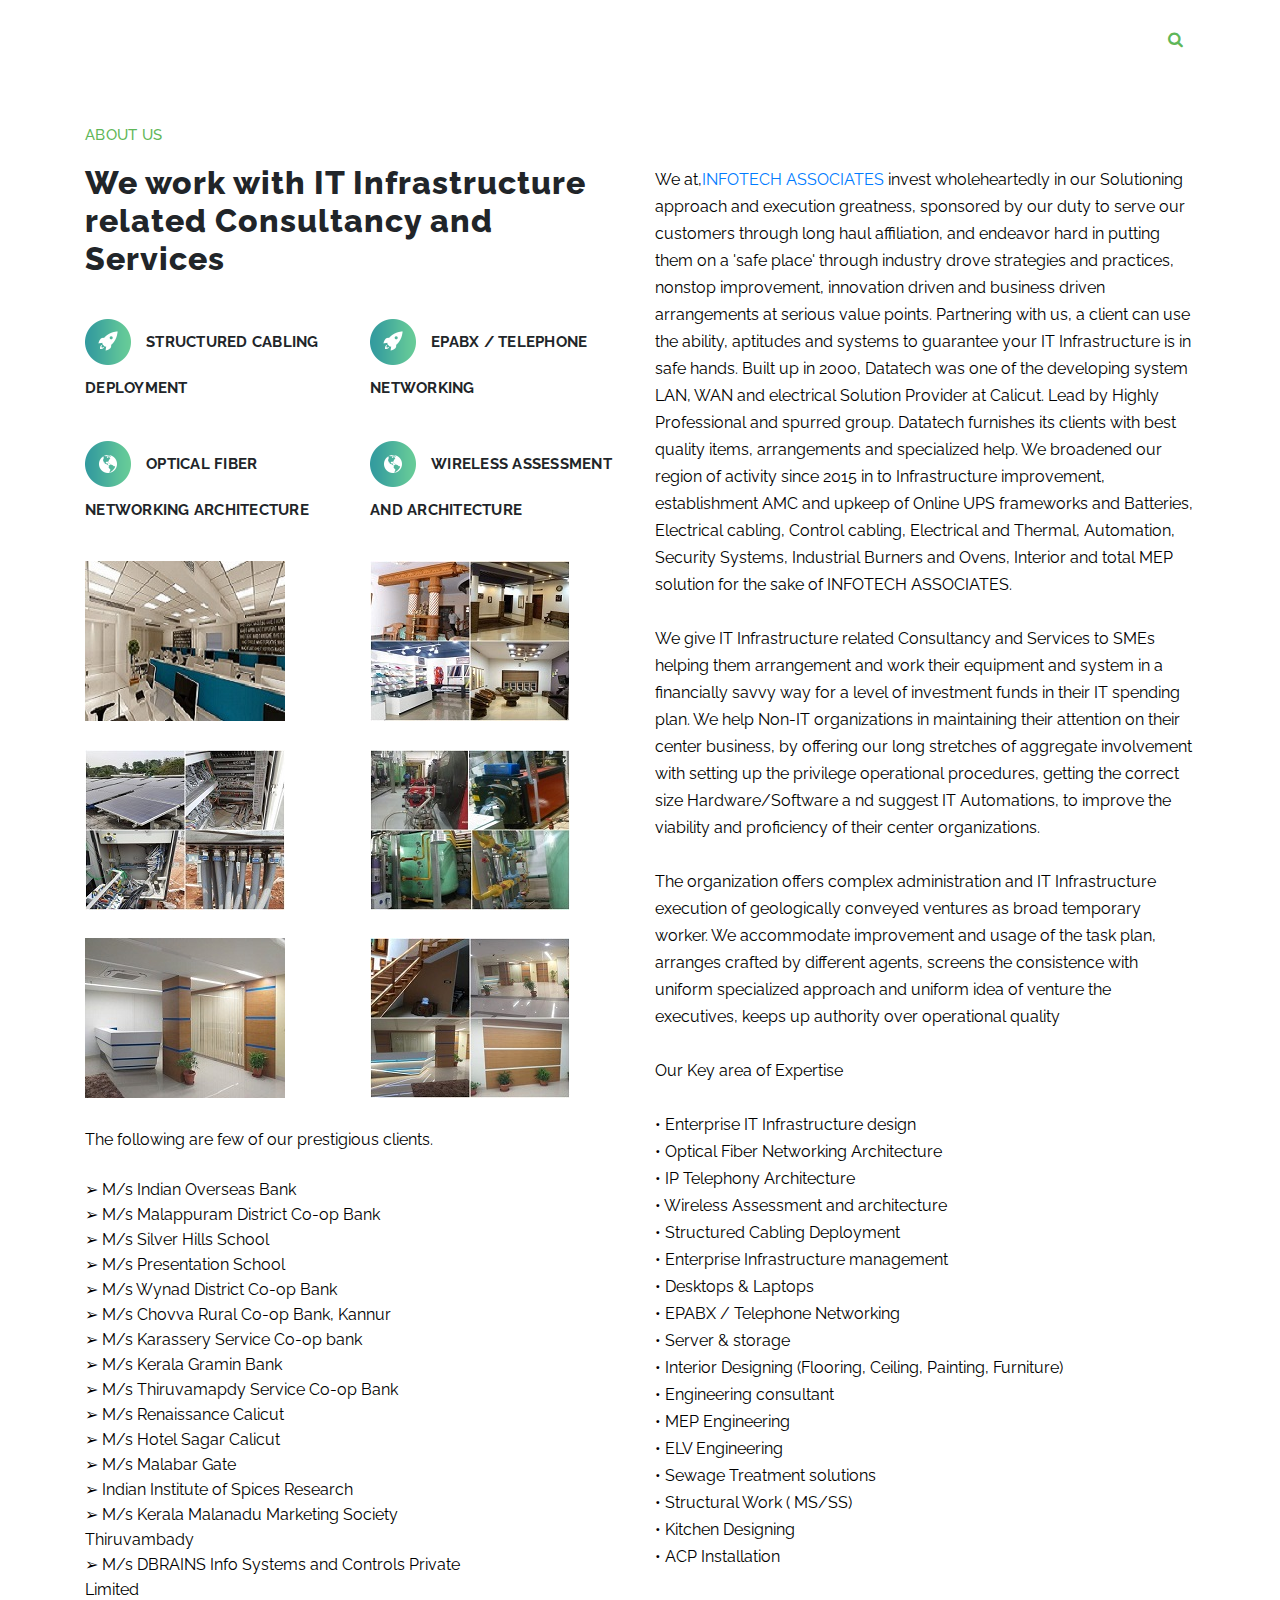
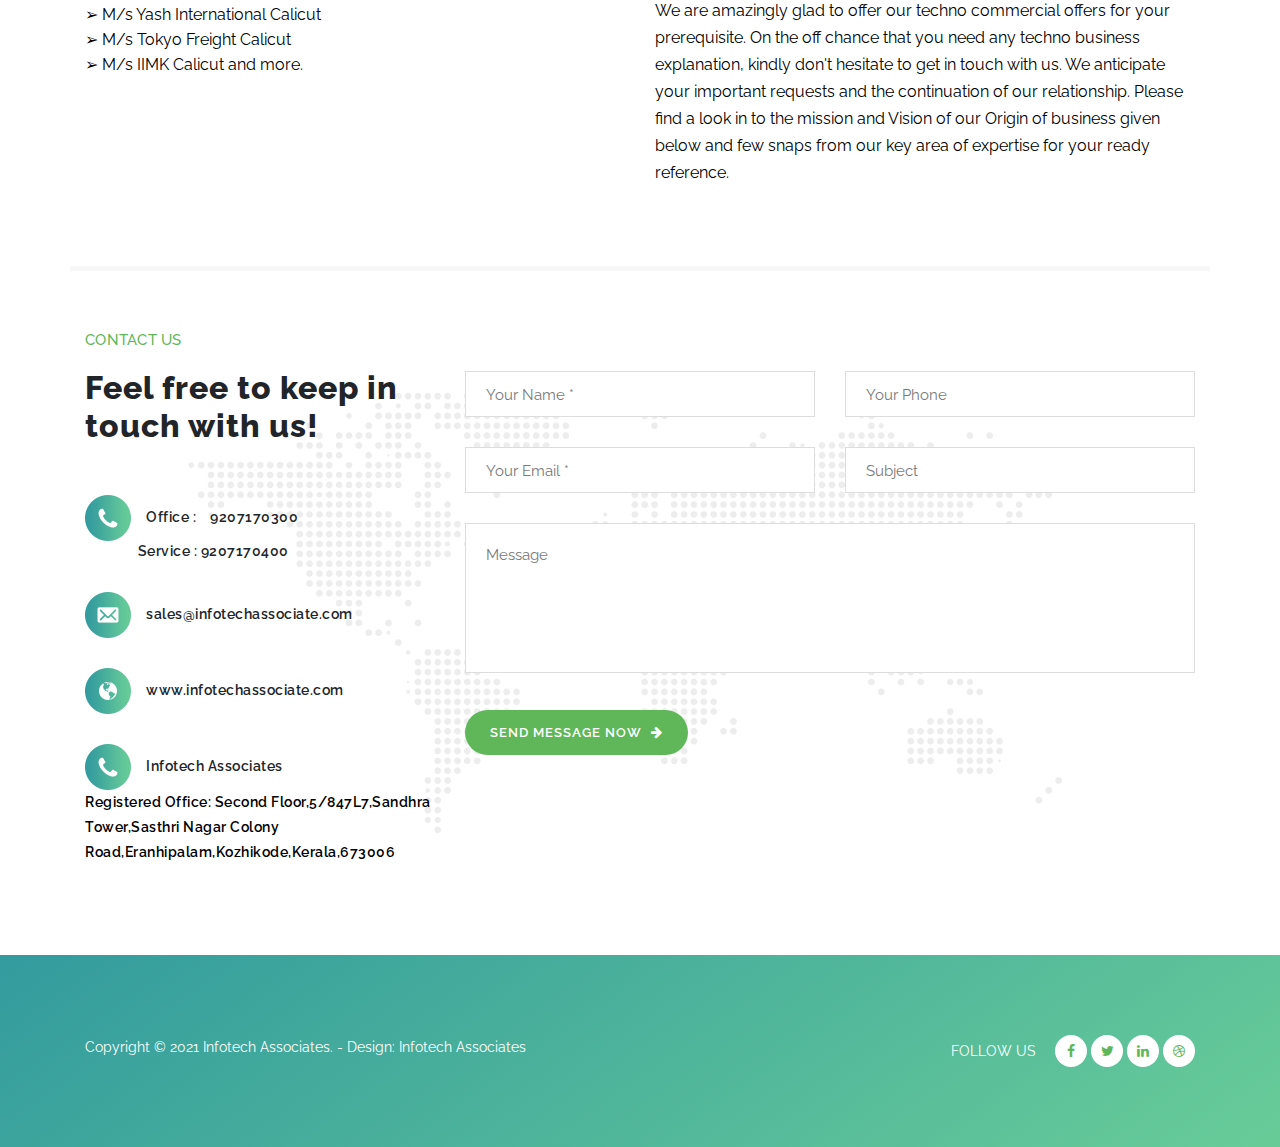
==== commit e5d11d1a: "Update profile.html" ====
--- a/profile.html
+++ b/profile.html
@@ -187,8 +187,8 @@
                         </div>	
 			<br><br>	
 			
-			<div class="col-md-6 col-sm-6" style="margin-top: 5%;font-size: 16px; width: 150%;">
-							<p style="color:black;">
+			<div class="col-md-6 col-sm-6" style="margin-top: 5%;">
+							<p style="color:black;font-size: 16px;width: 150%;">
 							The following are few of our prestigious clients. 
 							<br><br>
 							➢ M/s Indian Overseas Bank<br>
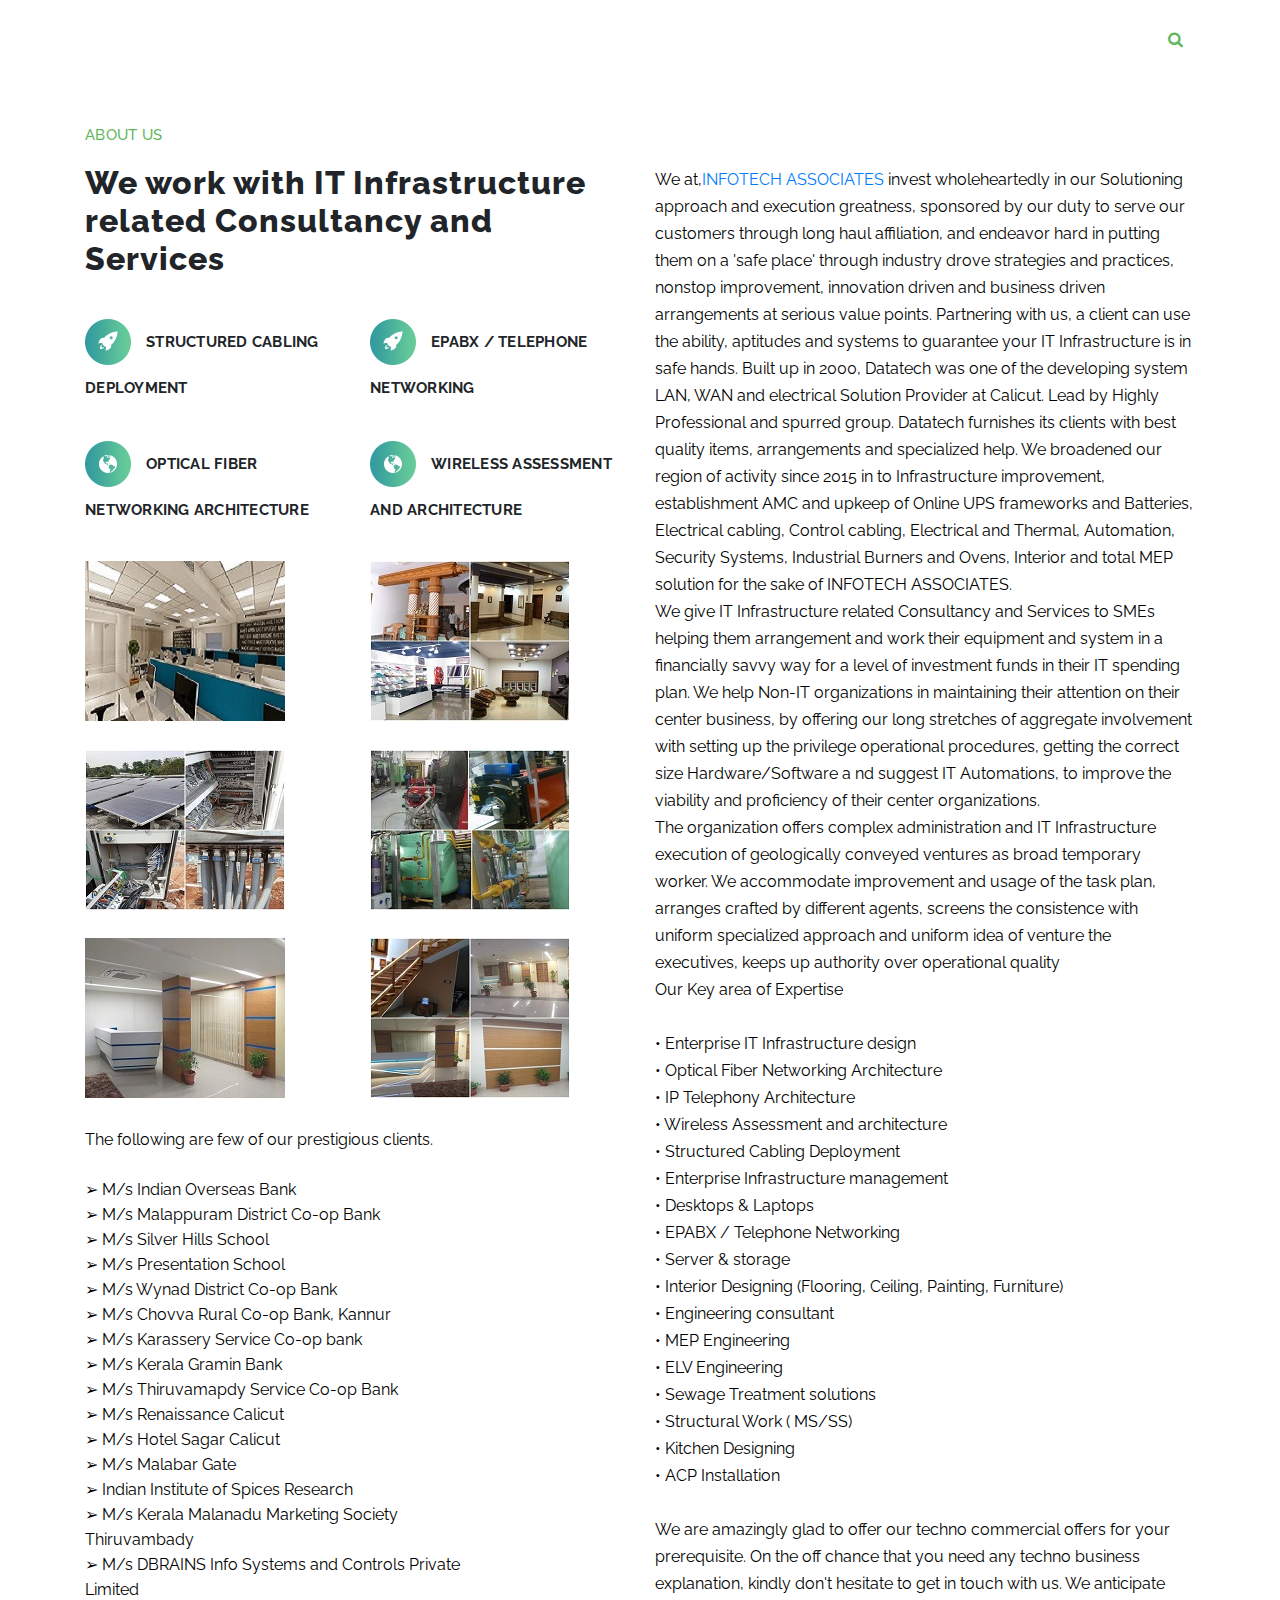
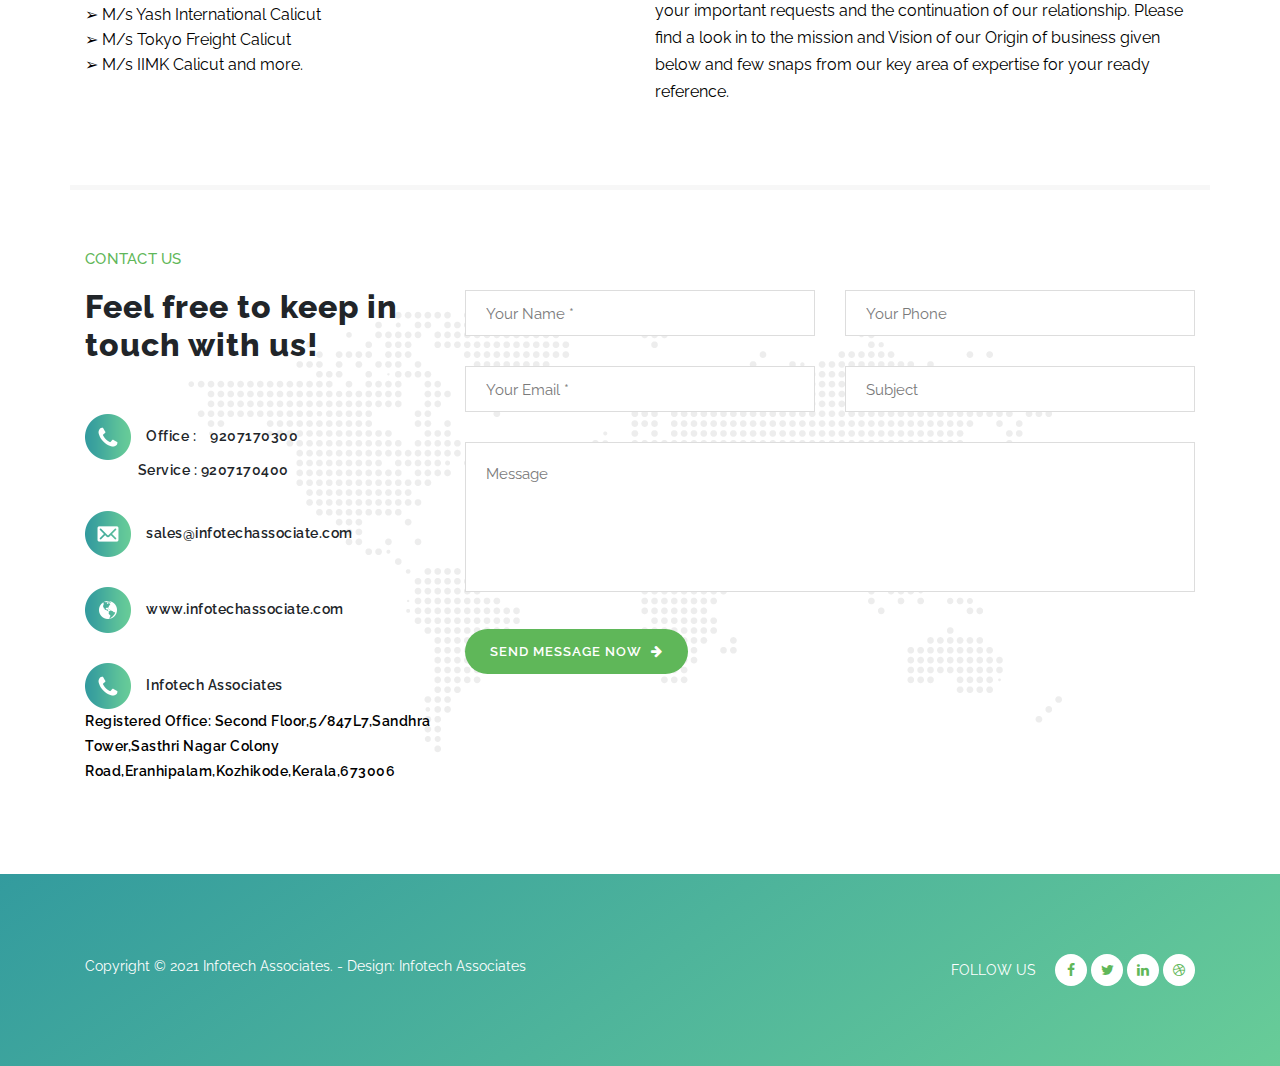
==== commit 346c06fe: "Update profile.html" ====
--- a/profile.html
+++ b/profile.html
@@ -233,7 +233,7 @@
 upkeep of Online UPS frameworks and Batteries, Electrical cabling, Control cabling, 
 Electrical and Thermal, Automation, Security Systems, Industrial Burners and Ovens, Interior 
 and total MEP solution for the sake of INFOTECH ASSOCIATES.
-<br><br> 
+<br>
 We give IT Infrastructure related Consultancy and Services to SMEs helping them 
 arrangement and work their equipment and system in a financially savvy way for a level of 
 investment funds in their IT spending plan. We help Non-IT organizations in maintaining their 
@@ -241,13 +241,13 @@
 with setting up the privilege operational procedures, getting the correct size 
 Hardware/Software a nd suggest IT Automations, to improve the viability and proficiency of 
 their center organizations. 
-<br><br>
+<br>
 The organization offers complex administration and IT Infrastructure execution of 
 geologically conveyed ventures as broad temporary worker. We accommodate improvement 
 and usage of the task plan, arranges crafted by different agents, screens the consistence with 
 uniform specialized approach and uniform idea of venture the executives, keeps up authority 
 over operational quality
-<br><br>
+<br>
 Our Key area of Expertise
 <br><br>
 • Enterprise IT Infrastructure design<br>
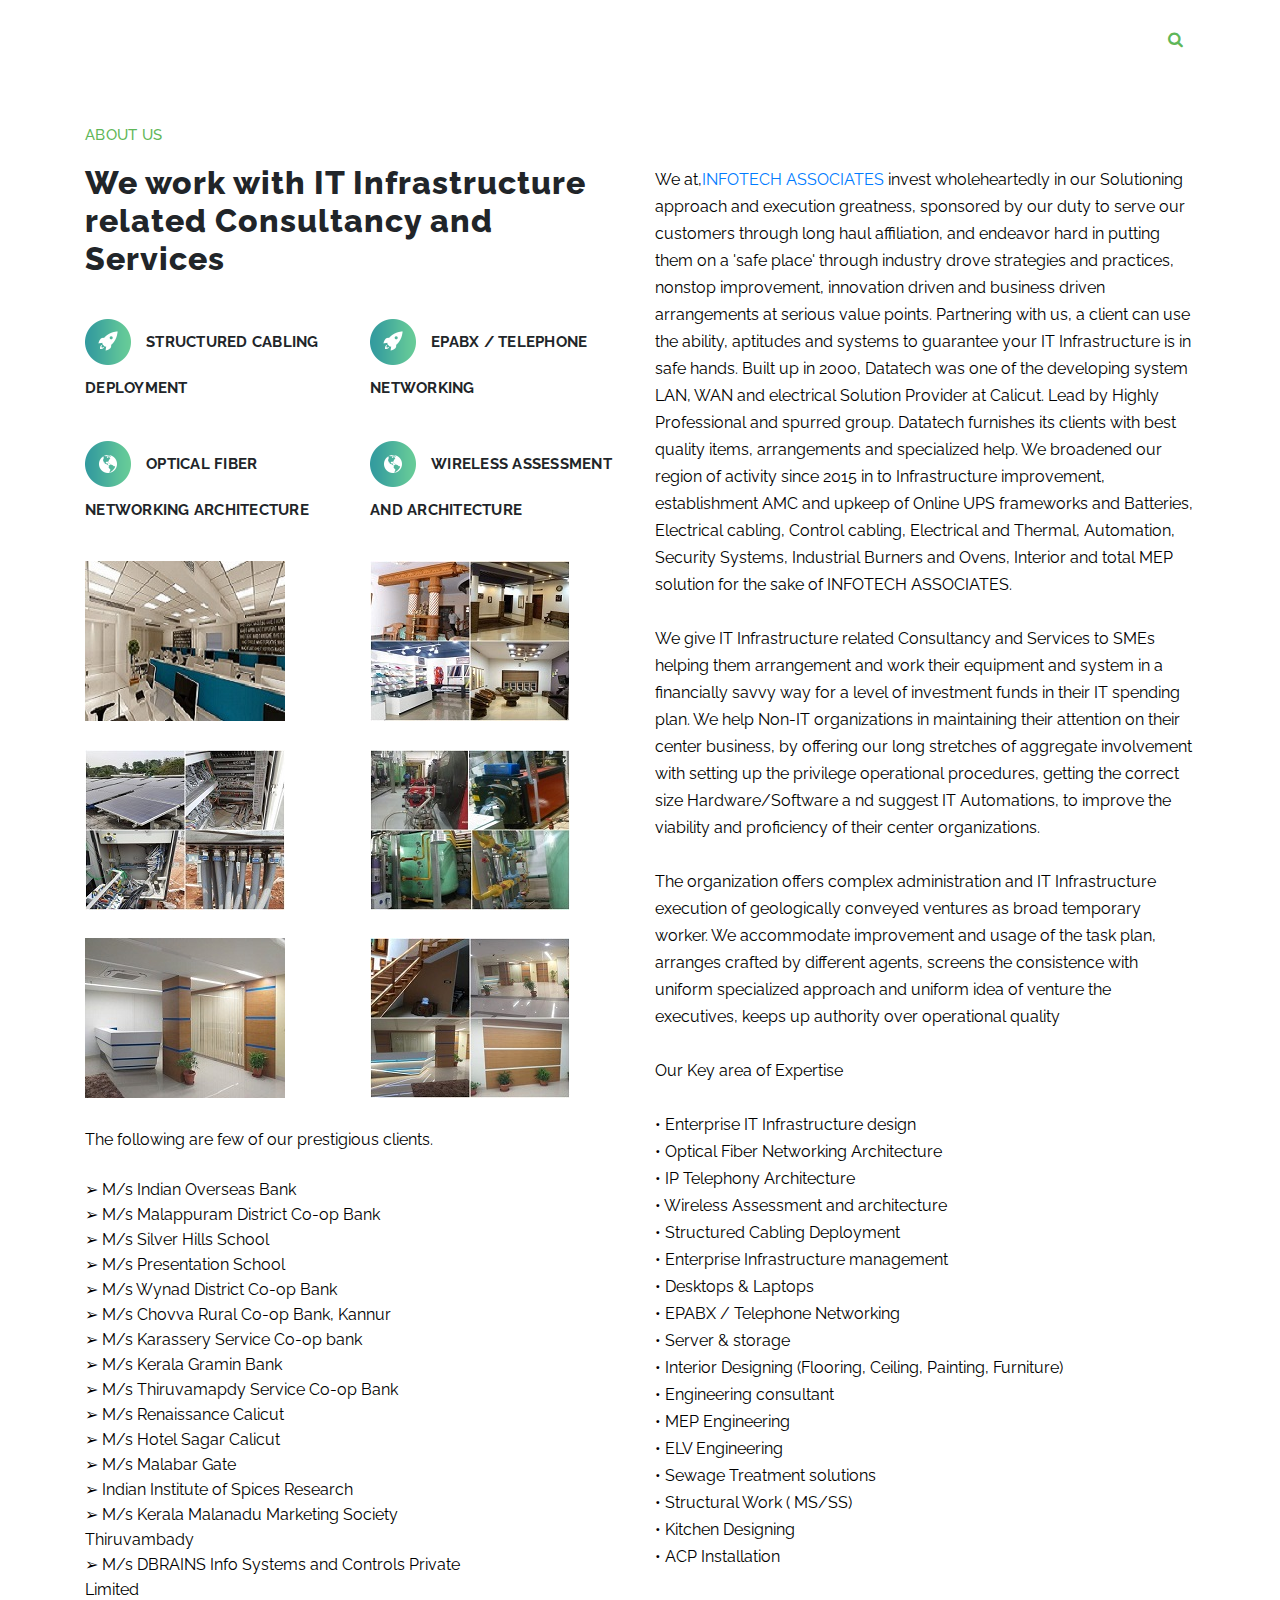
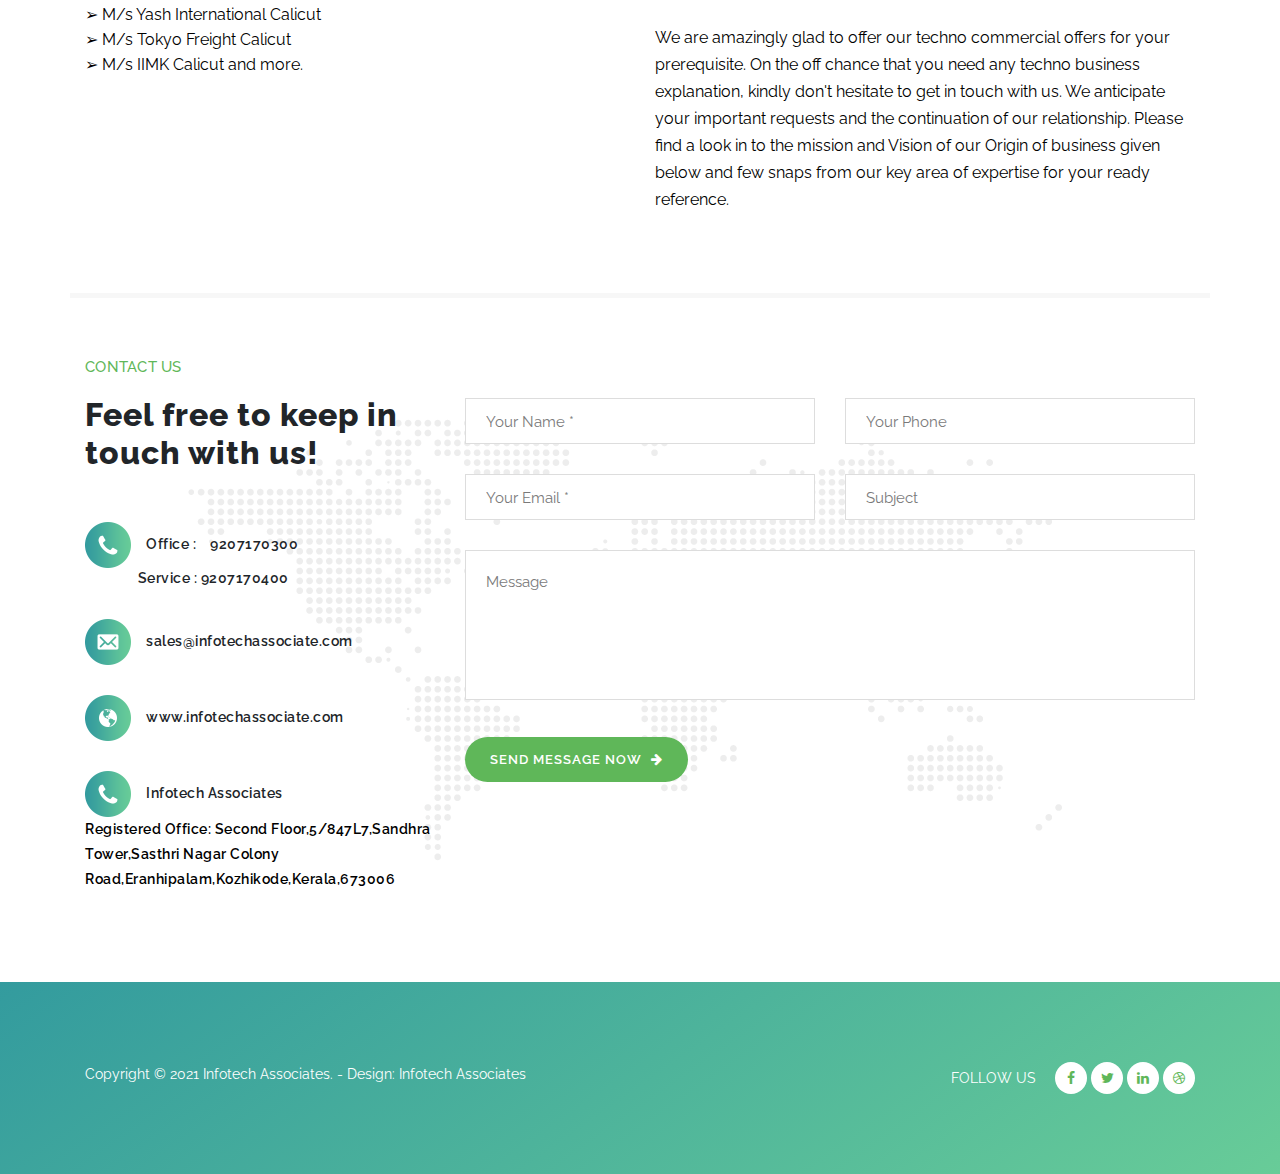
==== commit 9b930b83: "Update profile.html" ====
--- a/profile.html
+++ b/profile.html
@@ -233,7 +233,7 @@
 upkeep of Online UPS frameworks and Batteries, Electrical cabling, Control cabling, 
 Electrical and Thermal, Automation, Security Systems, Industrial Burners and Ovens, Interior 
 and total MEP solution for the sake of INFOTECH ASSOCIATES.
-<br>
+<br><br>
 We give IT Infrastructure related Consultancy and Services to SMEs helping them 
 arrangement and work their equipment and system in a financially savvy way for a level of 
 investment funds in their IT spending plan. We help Non-IT organizations in maintaining their 
@@ -241,13 +241,13 @@
 with setting up the privilege operational procedures, getting the correct size 
 Hardware/Software a nd suggest IT Automations, to improve the viability and proficiency of 
 their center organizations. 
-<br>
+<br><br>
 The organization offers complex administration and IT Infrastructure execution of 
 geologically conveyed ventures as broad temporary worker. We accommodate improvement 
 and usage of the task plan, arranges crafted by different agents, screens the consistence with 
 uniform specialized approach and uniform idea of venture the executives, keeps up authority 
 over operational quality
-<br>
+<br><br>
 Our Key area of Expertise
 <br><br>
 • Enterprise IT Infrastructure design<br>
@@ -267,7 +267,7 @@
 • Structural Work ( MS/SS)<br>
 • Kitchen Designing<br>
 • ACP Installation<br> 
-<br>
+<br><br>
 We are amazingly glad to offer our techno commercial offers for your prerequisite. On the off 
 chance that you need any techno business explanation, kindly don't hesitate to get in touch 
 with us. We anticipate your important requests and the continuation of our relationship.
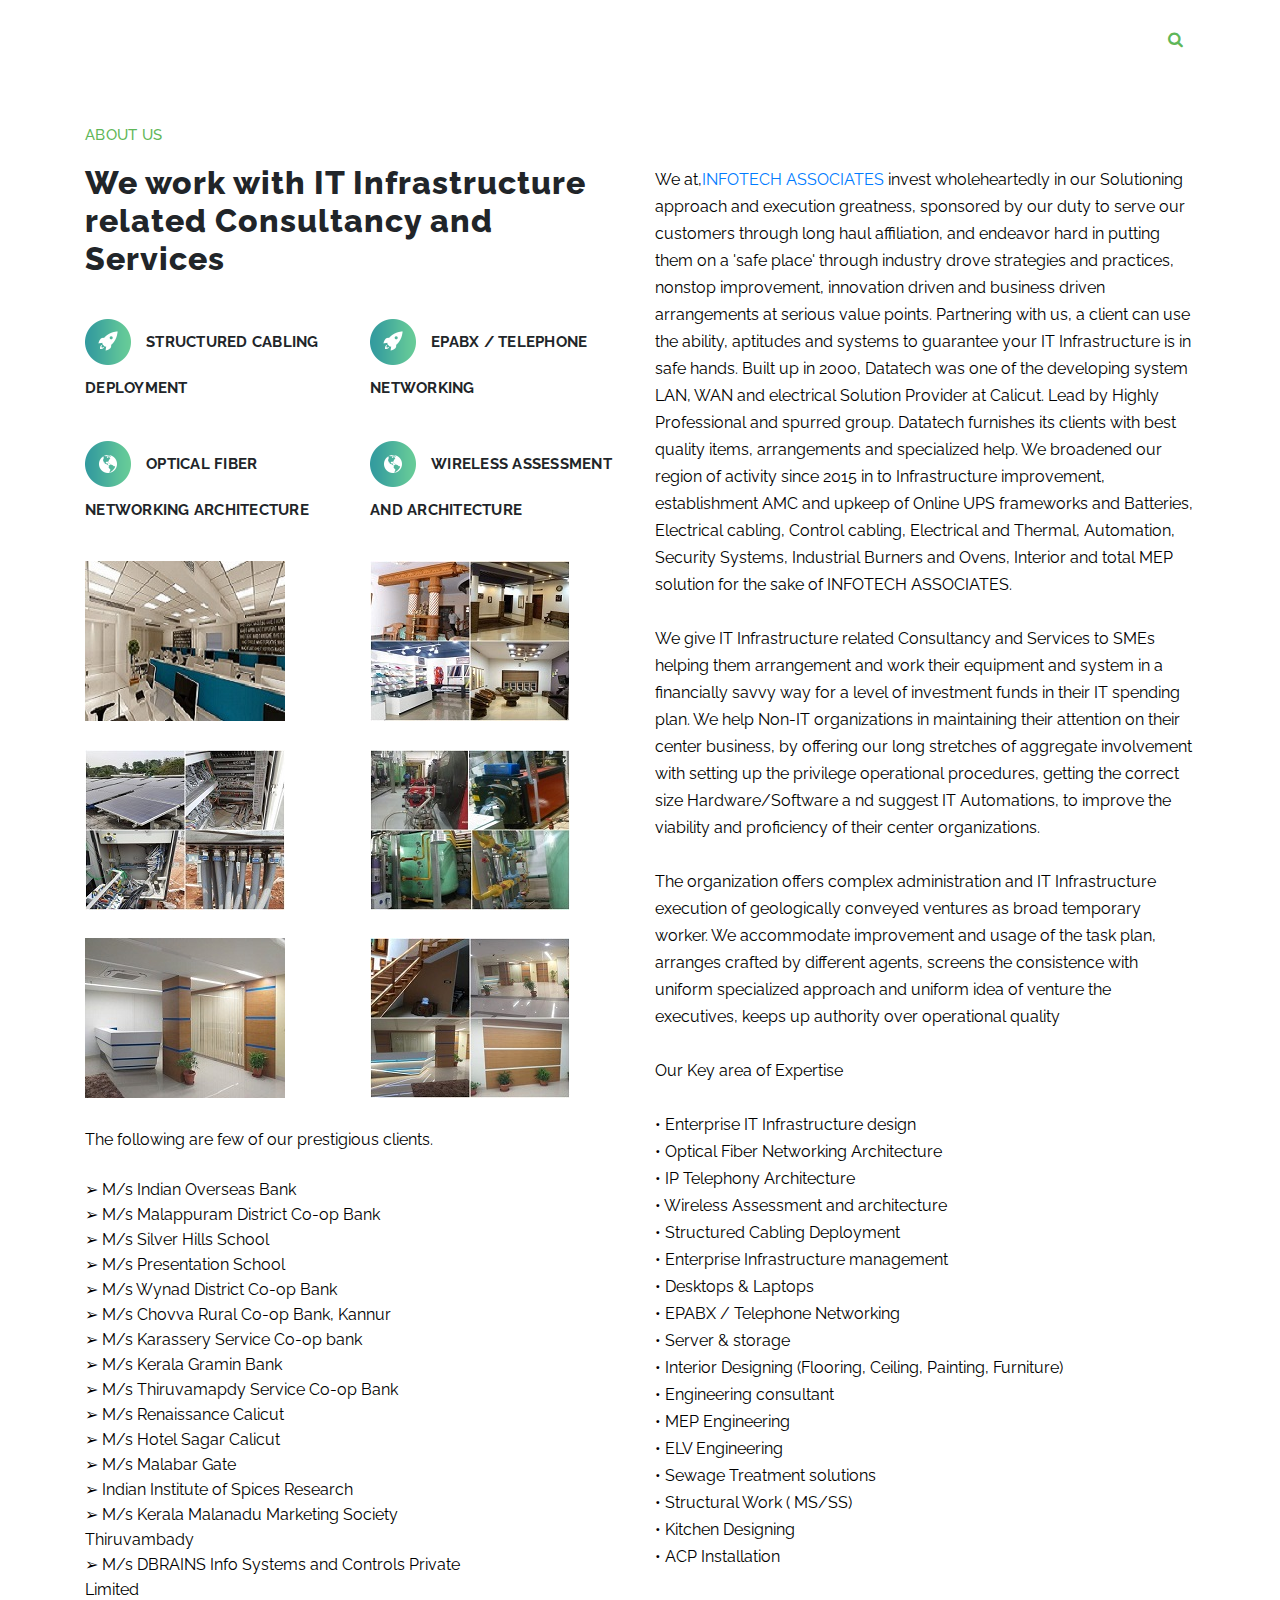
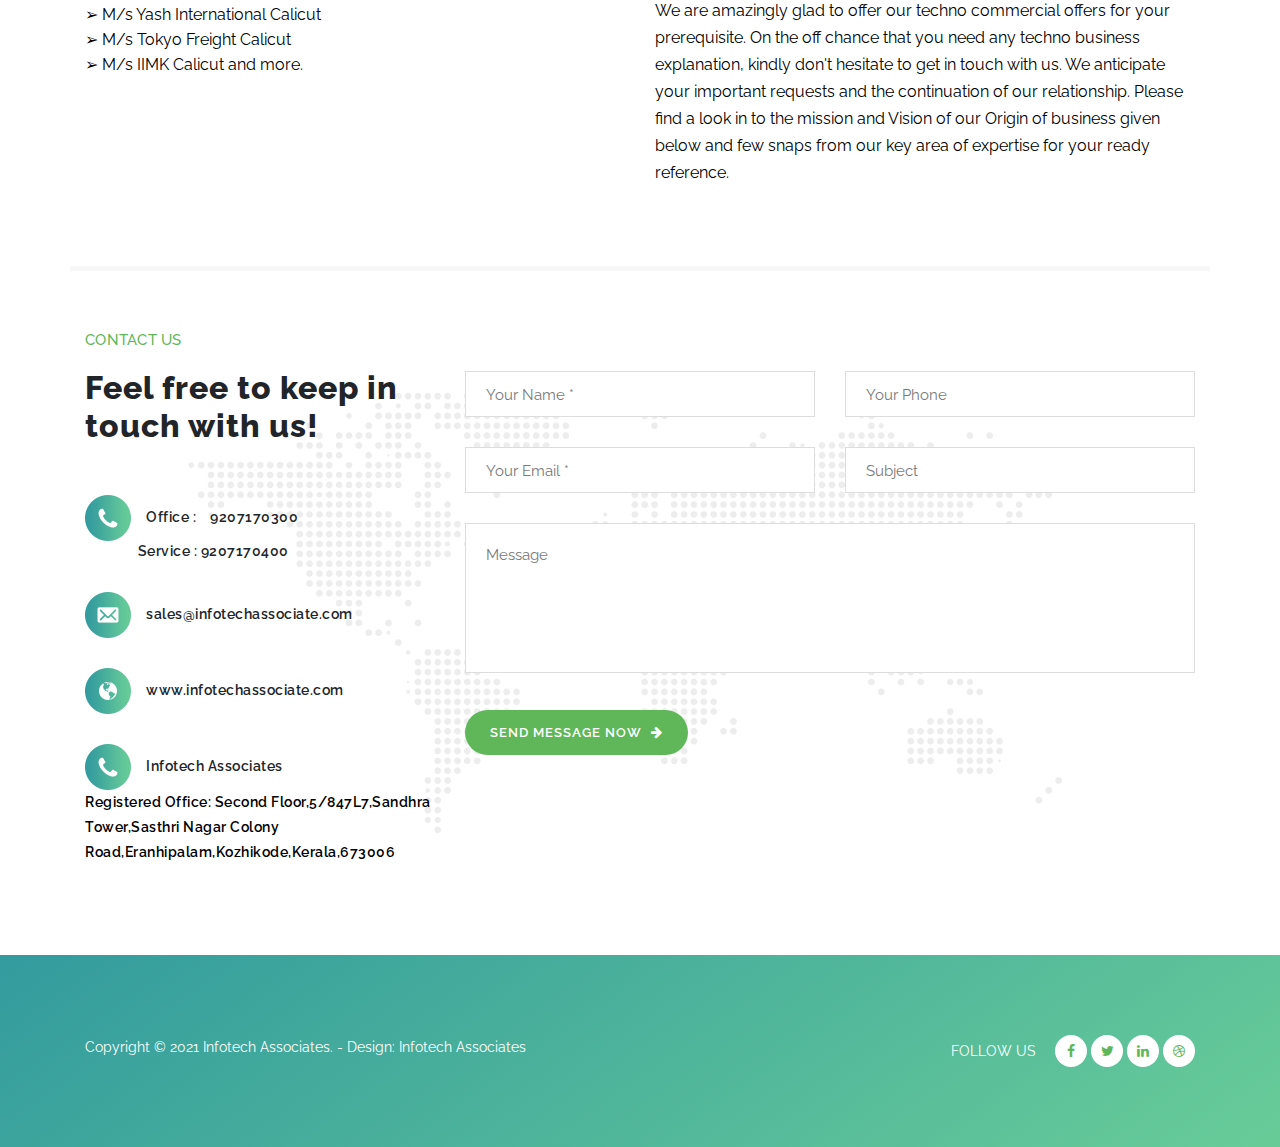
==== commit c2babc98: "Update profile.html" ====
--- a/profile.html
+++ b/profile.html
@@ -267,7 +267,7 @@
 • Structural Work ( MS/SS)<br>
 • Kitchen Designing<br>
 • ACP Installation<br> 
-<br><br>
+<br>
 We are amazingly glad to offer our techno commercial offers for your prerequisite. On the off 
 chance that you need any techno business explanation, kindly don't hesitate to get in touch 
 with us. We anticipate your important requests and the continuation of our relationship.
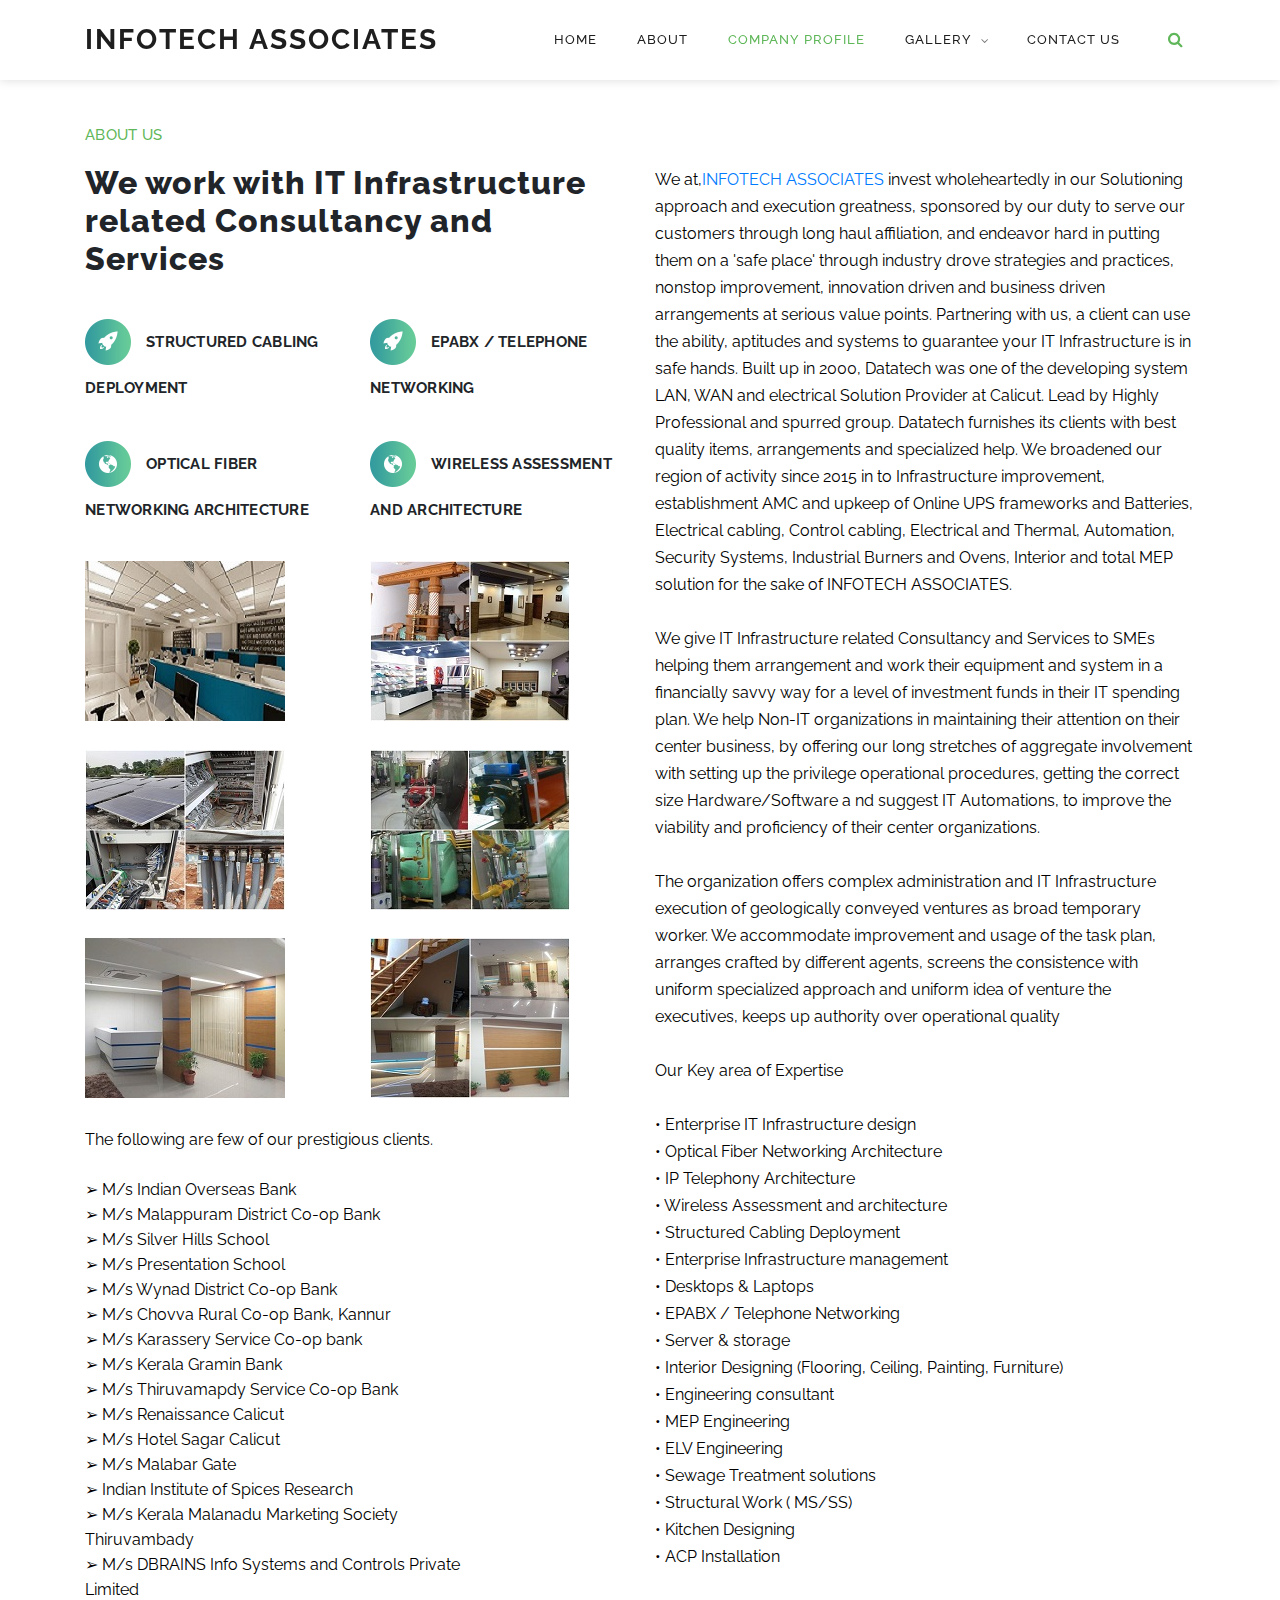
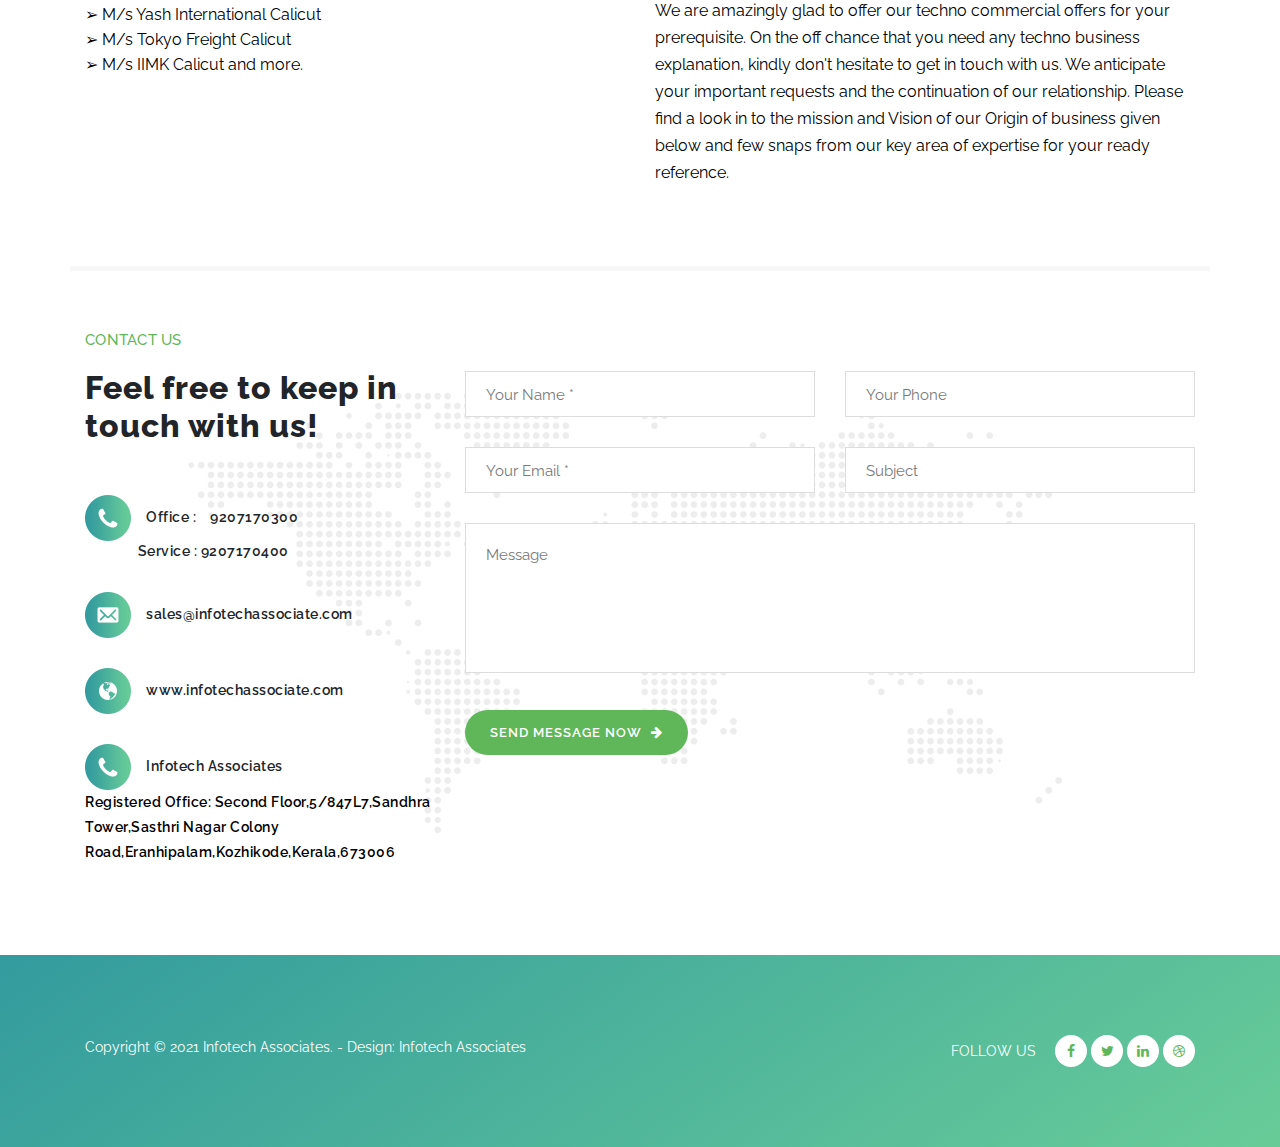
==== commit b9aac638: "Update profile.html" ====
--- a/profile.html
+++ b/profile.html
@@ -54,7 +54,7 @@
     
     
     <!-- ***** Header Area Start ***** -->
-    <header class="header-area header-sticky">
+    <header class="header-area header-sticky background-header">
         <div class="container">
             <div class="row">
                 <div class="col-12">
@@ -66,13 +66,13 @@
                         <!-- ***** Logo End ***** -->
                         <!-- ***** Menu Start ***** -->
                         <ul class="nav">
-                            <li class="scroll-to-section"><a href="index.html#top" class="active">Home</a></li>
+                            <li class="scroll-to-section"><a href="index.html#top">Home</a></li>
                             <li class="scroll-to-section"><a href="index.html#about">About</a></li>
-							<li class="scroll-to-section"><a href="#about">Company Profile</a></li>
+			    <li class="scroll-to-section"><a href="#about" class="active">Company Profile</a></li>
                             <li class="submenu"><a href="index.html#gallery">Gallery</a>
 
                             <ul>
-									<li><a href="index.html#projects">Interior Designs</a></li>
+				    <li><a href="index.html#projects">Interior Designs</a></li>
                                     <li><a href="index.html#about">About Us</a></li>
                                     <li><a href="">Features</a></li>
                                     <li><a href="">FAQ's</a></li>
@@ -408,6 +408,11 @@
         });
 
     </script>
-   
+   <script type='text/javascript'>
+    document.addEventListener("contextmenu", function(e)
+    { 
+      e.preventDefault();
+    });
+  </script>
   </body>
 </html>
